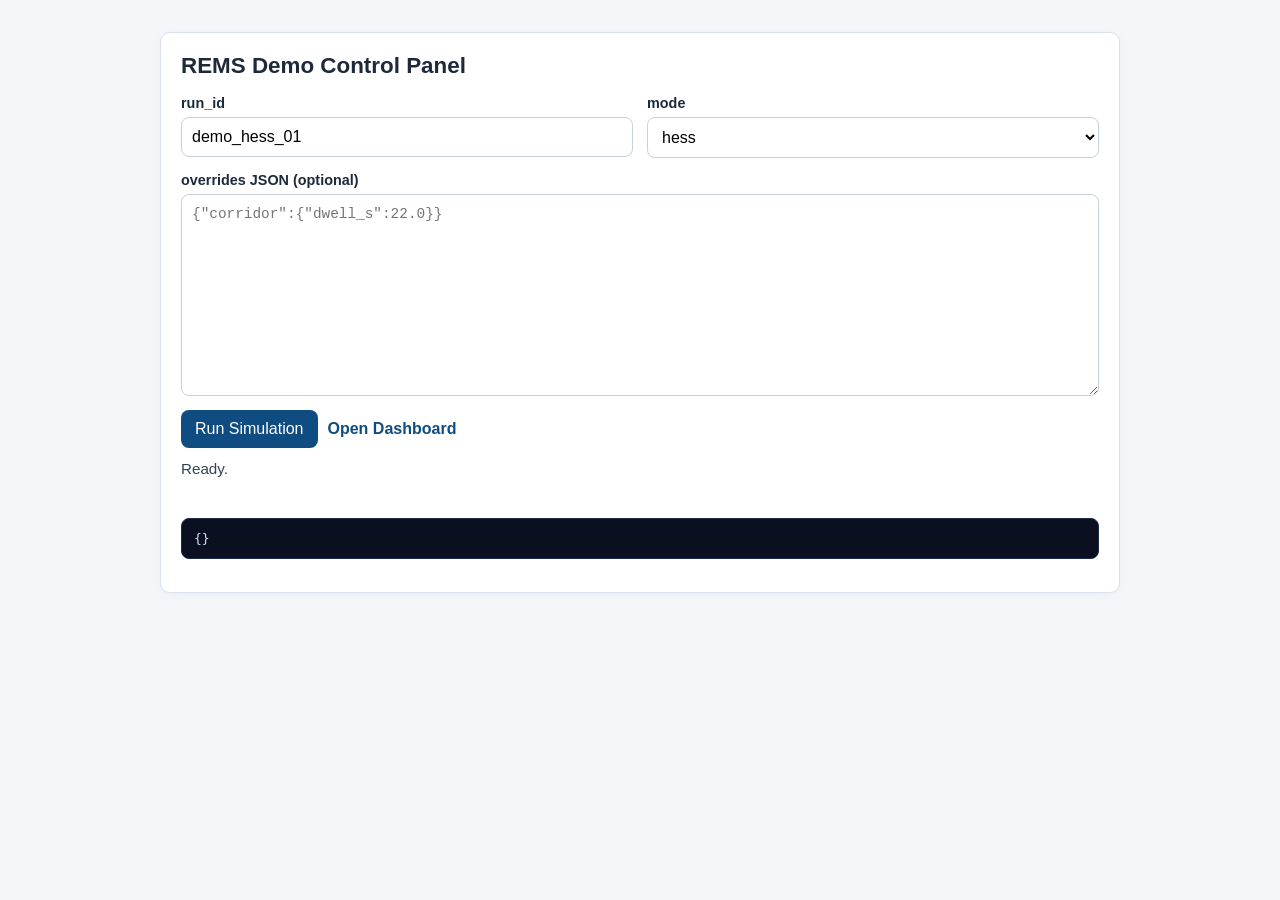
==== data_layer/static/control.html @ 31d48706 "feat: unify demo workflow with Flask UI, simulator overrides, and KPI extensions" ====
<!doctype html>
<html lang="en">
<head>
  <meta charset="utf-8">
  <meta name="viewport" content="width=device-width, initial-scale=1">
  <title>REMS Control Panel</title>
  <style>
    body {
      margin: 0;
      font-family: "Segoe UI", Tahoma, sans-serif;
      background: #f4f6fa;
      color: #1e293b;
    }
    .wrap {
      max-width: 960px;
      margin: 32px auto;
      padding: 0 16px;
    }
    .card {
      background: #ffffff;
      border: 1px solid #dbe1ea;
      border-radius: 10px;
      padding: 20px;
      box-shadow: 0 2px 10px rgba(0, 0, 0, 0.04);
    }
    h1 {
      margin: 0 0 16px 0;
      font-size: 1.4rem;
    }
    .grid {
      display: grid;
      grid-template-columns: 1fr 1fr;
      gap: 14px;
    }
    .field {
      display: flex;
      flex-direction: column;
      gap: 6px;
    }
    .full {
      grid-column: 1 / -1;
    }
    label {
      font-size: 0.9rem;
      font-weight: 600;
    }
    input, select, textarea, button {
      font: inherit;
    }
    input, select, textarea {
      border: 1px solid #c7d0dc;
      border-radius: 8px;
      padding: 10px;
      background: #fff;
    }
    textarea {
      min-height: 180px;
      resize: vertical;
      font-family: Consolas, "Courier New", monospace;
      font-size: 0.9rem;
      line-height: 1.3;
    }
    .actions {
      margin-top: 14px;
      display: flex;
      gap: 10px;
      align-items: center;
      flex-wrap: wrap;
    }
    button {
      background: #0f4c81;
      color: #fff;
      border: none;
      border-radius: 8px;
      padding: 10px 14px;
      cursor: pointer;
    }
    button:disabled {
      opacity: 0.65;
      cursor: not-allowed;
    }
    a {
      color: #0f4c81;
      text-decoration: none;
      font-weight: 600;
    }
    .error {
      margin-top: 10px;
      color: #b00020;
      font-weight: 600;
      min-height: 1.2em;
    }
    .meta {
      margin-top: 12px;
      font-size: 0.95rem;
      color: #334155;
    }
    pre {
      margin-top: 12px;
      background: #0b1020;
      color: #d8e1ff;
      border-radius: 8px;
      padding: 12px;
      overflow: auto;
      max-height: 380px;
      border: 1px solid #1e2a4a;
    }
    @media (max-width: 760px) {
      .grid {
        grid-template-columns: 1fr;
      }
    }
  </style>
</head>
<body>
  <div class="wrap">
    <div class="card">
      <h1>REMS Demo Control Panel</h1>
      <div class="grid">
        <div class="field">
          <label for="runId">run_id</label>
          <input id="runId" placeholder="demo_hess_01" value="demo_hess_01">
        </div>
        <div class="field">
          <label for="mode">mode</label>
          <select id="mode">
            <option value="hess" selected>hess</option>
            <option value="baseline">baseline</option>
          </select>
        </div>
        <div class="field full">
          <label for="overrides">overrides JSON (optional)</label>
          <textarea id="overrides" placeholder='{"corridor":{"dwell_s":22.0}}'></textarea>
        </div>
      </div>
      <div class="actions">
        <button id="runBtn">Run Simulation</button>
        <a href="/dashboard/">Open Dashboard</a>
      </div>
      <div id="status" class="meta">Ready.</div>
      <div id="error" class="error"></div>
      <pre id="output">{}</pre>
    </div>
  </div>

  <script>
    const runBtn = document.getElementById('runBtn');
    const runIdInput = document.getElementById('runId');
    const modeInput = document.getElementById('mode');
    const overridesInput = document.getElementById('overrides');
    const outputPre = document.getElementById('output');
    const statusEl = document.getElementById('status');
    const errorEl = document.getElementById('error');
    const runIdRe = /^[A-Za-z0-9_-]+$/;

    function showError(msg) {
      errorEl.textContent = msg || '';
    }

    function setStatus(text) {
      statusEl.textContent = text;
    }

    function setOutput(obj) {
      outputPre.textContent = JSON.stringify(obj, null, 2);
    }

    async function runSimulation() {
      showError('');
      const runId = (runIdInput.value || '').trim();
      const mode = modeInput.value;

      if (!runId) {
        showError('run_id is required.');
        return;
      }
      if (!runIdRe.test(runId)) {
        showError('run_id must use only letters, digits, underscore, dash.');
        return;
      }

      const payload = { run_id: runId, mode: mode };
      const rawOverrides = (overridesInput.value || '').trim();

      if (rawOverrides) {
        let parsed;
        try {
          parsed = JSON.parse(rawOverrides);
        } catch (e) {
          showError('Overrides JSON is invalid: ' + e.message);
          return;
        }
        if (typeof parsed !== 'object' || parsed === null || Array.isArray(parsed)) {
          showError('Overrides must be a JSON object.');
          return;
        }
        payload.overrides = parsed;
      }

      runBtn.disabled = true;
      setStatus('Running simulation for run_id: ' + runId + ' ...');

      try {
        const resp = await fetch('/api/sim/run', {
          method: 'POST',
          headers: { 'Content-Type': 'application/json' },
          body: JSON.stringify(payload)
        });
        const data = await resp.json();
        setOutput(data);
        if (!resp.ok) {
          showError('Run failed. See response below.');
          setStatus('Simulation failed for run_id: ' + runId);
          return;
        }
        setStatus('Simulation completed for run_id: ' + runId);
      } catch (e) {
        showError('Request failed: ' + e.message);
        setStatus('Request failed for run_id: ' + runId);
      } finally {
        runBtn.disabled = false;
      }
    }

    runBtn.addEventListener('click', runSimulation);
  </script>
</body>
</html>
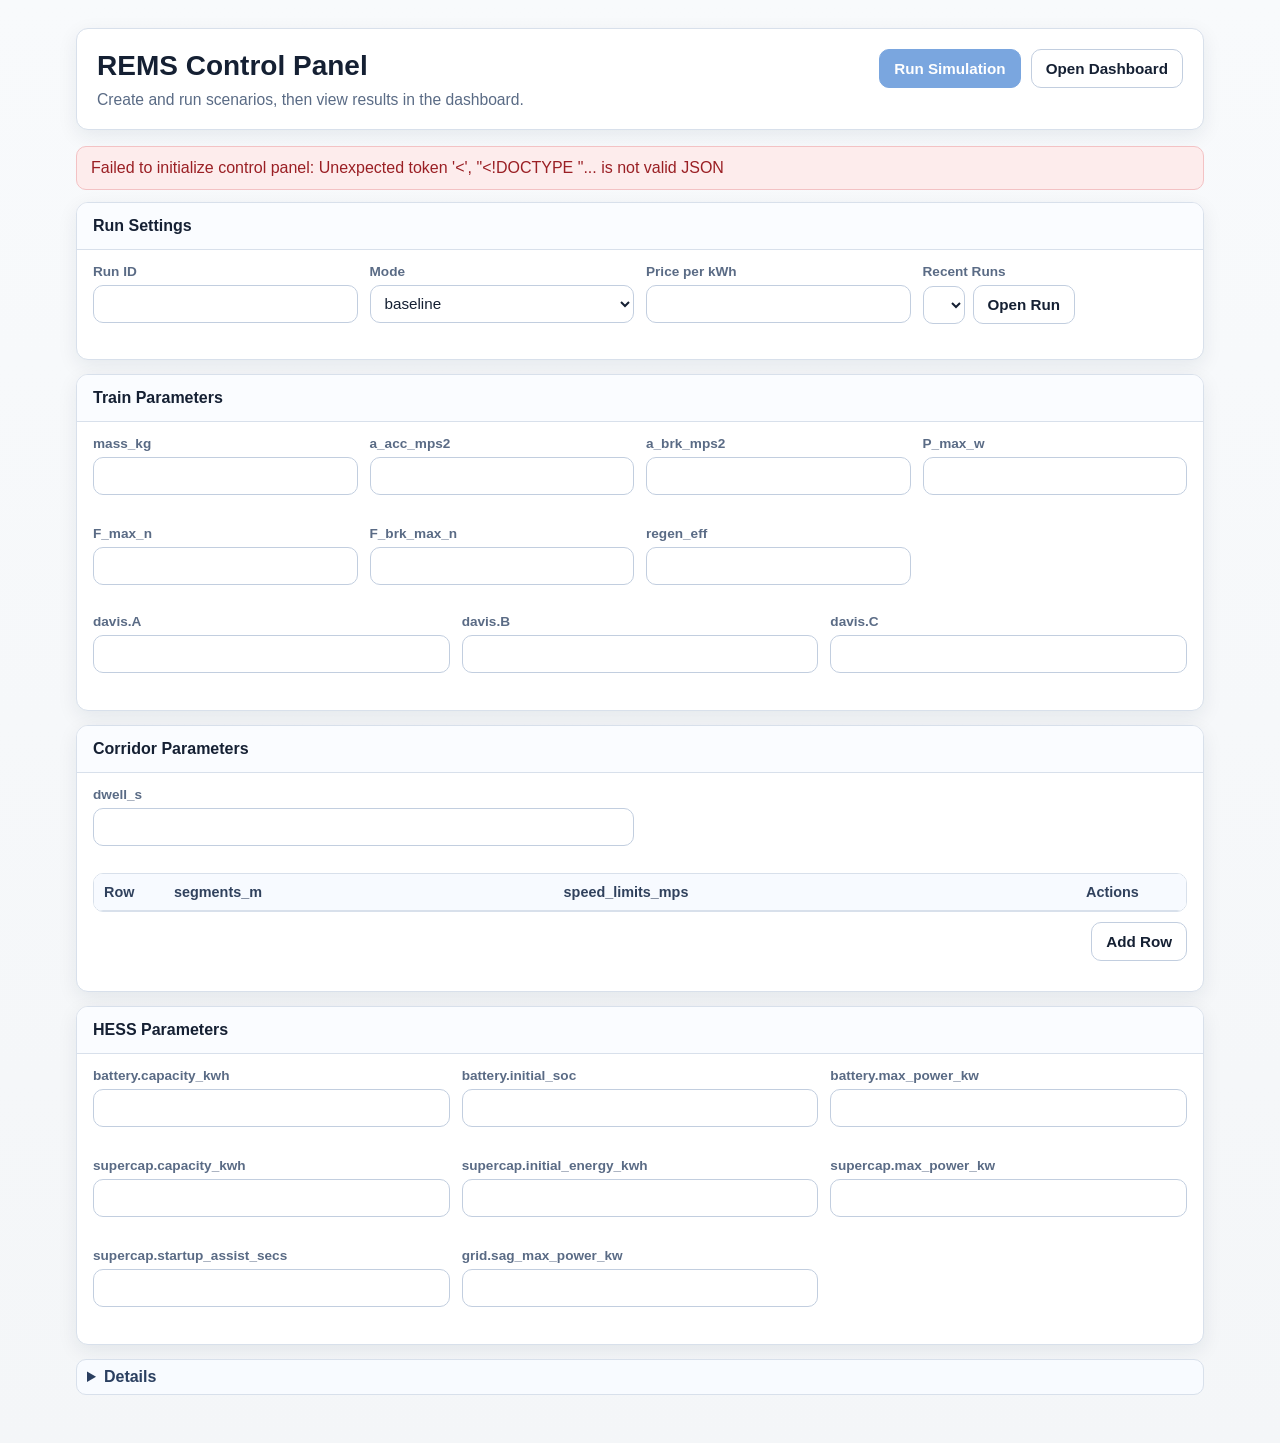
==== commit 323e8276: "feat: ship final REMS control panel with config and recent-runs APIs" ====
--- a/data_layer/static/control.html
+++ b/data_layer/static/control.html
@@ -5,224 +5,471 @@
   <meta name="viewport" content="width=device-width, initial-scale=1">
   <title>REMS Control Panel</title>
   <style>
-    body {
-      margin: 0;
-      font-family: "Segoe UI", Tahoma, sans-serif;
-      background: #f4f6fa;
-      color: #1e293b;
-    }
-    .wrap {
-      max-width: 960px;
-      margin: 32px auto;
-      padding: 0 16px;
-    }
-    .card {
-      background: #ffffff;
-      border: 1px solid #dbe1ea;
-      border-radius: 10px;
-      padding: 20px;
-      box-shadow: 0 2px 10px rgba(0, 0, 0, 0.04);
-    }
-    h1 {
-      margin: 0 0 16px 0;
-      font-size: 1.4rem;
-    }
-    .grid {
-      display: grid;
-      grid-template-columns: 1fr 1fr;
-      gap: 14px;
-    }
-    .field {
-      display: flex;
-      flex-direction: column;
-      gap: 6px;
-    }
-    .full {
-      grid-column: 1 / -1;
-    }
-    label {
-      font-size: 0.9rem;
-      font-weight: 600;
-    }
-    input, select, textarea, button {
-      font: inherit;
-    }
-    input, select, textarea {
-      border: 1px solid #c7d0dc;
-      border-radius: 8px;
-      padding: 10px;
-      background: #fff;
-    }
-    textarea {
-      min-height: 180px;
-      resize: vertical;
-      font-family: Consolas, "Courier New", monospace;
-      font-size: 0.9rem;
-      line-height: 1.3;
-    }
-    .actions {
-      margin-top: 14px;
-      display: flex;
-      gap: 10px;
-      align-items: center;
-      flex-wrap: wrap;
-    }
-    button {
-      background: #0f4c81;
-      color: #fff;
-      border: none;
-      border-radius: 8px;
-      padding: 10px 14px;
-      cursor: pointer;
-    }
-    button:disabled {
-      opacity: 0.65;
-      cursor: not-allowed;
-    }
-    a {
-      color: #0f4c81;
-      text-decoration: none;
-      font-weight: 600;
-    }
-    .error {
-      margin-top: 10px;
-      color: #b00020;
-      font-weight: 600;
-      min-height: 1.2em;
-    }
-    .meta {
-      margin-top: 12px;
-      font-size: 0.95rem;
-      color: #334155;
-    }
-    pre {
-      margin-top: 12px;
-      background: #0b1020;
-      color: #d8e1ff;
-      border-radius: 8px;
-      padding: 12px;
-      overflow: auto;
-      max-height: 380px;
-      border: 1px solid #1e2a4a;
-    }
-    @media (max-width: 760px) {
-      .grid {
-        grid-template-columns: 1fr;
-      }
-    }
+    :root { --bg:#f4f6f8; --surface:#fff; --text:#152033; --muted:#5a6b85; --line:#d8e0eb; --line-strong:#c2cedf; --brand:#0f5ec6; --brand-strong:#0a49a1; --danger:#b4232a; --success-bg:#e8f8ef; --success-text:#0a6a33; --error-bg:#fdecec; --error-text:#9a1f24; --shadow:0 6px 20px rgba(19,35,62,.08); --radius:12px; }
+    *{box-sizing:border-box} body{margin:0;font-family:"Segoe UI","Helvetica Neue",Arial,sans-serif;background:linear-gradient(180deg,#f8fafc 0%,var(--bg) 100%);color:var(--text)}
+    .container{max-width:1160px;margin:28px auto 48px;padding:0 16px}
+    .page-header{background:var(--surface);border:1px solid var(--line);border-radius:var(--radius);box-shadow:var(--shadow);padding:20px;margin-bottom:16px;display:flex;justify-content:space-between;gap:16px;align-items:flex-start;flex-wrap:wrap}
+    h1{margin:0;font-size:1.75rem;line-height:1.2}.subtitle{margin:8px 0 0;color:var(--muted);font-size:.98rem}
+    .header-actions{display:flex;gap:10px;flex-wrap:wrap}
+    .btn{border:1px solid transparent;border-radius:10px;padding:10px 14px;font-size:.95rem;font-weight:600;text-decoration:none;cursor:pointer;transition:all .15s ease;display:inline-flex;align-items:center;justify-content:center}
+    .btn:focus-visible,input:focus-visible,select:focus-visible{outline:3px solid rgba(15,94,198,.24);outline-offset:1px}
+    .btn-primary{background:var(--brand);color:#fff;border-color:var(--brand)}.btn-primary:hover{background:var(--brand-strong);border-color:var(--brand-strong)}
+    .btn-secondary{background:#fff;color:var(--text);border-color:var(--line-strong)}.btn-secondary:hover{background:#f2f6fb;border-color:#aebcd1}
+    .btn-danger{background:#fff;color:var(--danger);border-color:#e0b8bc}.btn:disabled{opacity:.55;cursor:not-allowed}
+    .banner{border-radius:10px;border:1px solid transparent;padding:12px 14px;margin-bottom:12px;display:none}.banner.show{display:block}
+    .banner-success{background:var(--success-bg);border-color:#b5e6c9;color:var(--success-text)}.banner-error{background:var(--error-bg);border-color:#f3c2c4;color:var(--error-text)}
+    .banner-actions{margin-top:10px;display:flex;gap:8px;flex-wrap:wrap}
+    .card{background:var(--surface);border:1px solid var(--line);border-radius:var(--radius);box-shadow:var(--shadow);margin-bottom:14px;overflow:hidden}
+    .card-head{padding:14px 16px;border-bottom:1px solid var(--line);background:#fafcff;font-size:1rem;font-weight:700}.card-body{padding:14px 16px 18px}
+    .grid-4{display:grid;gap:12px;grid-template-columns:repeat(4,minmax(0,1fr))}.grid-3{display:grid;gap:12px;grid-template-columns:repeat(3,minmax(0,1fr))}.grid-2{display:grid;gap:12px;grid-template-columns:repeat(2,minmax(0,1fr))}
+    .field{display:flex;flex-direction:column;gap:6px}.field label{font-size:.85rem;color:var(--muted);font-weight:600}
+    input,select{height:38px;border:1px solid var(--line-strong);border-radius:10px;background:#fff;padding:8px 10px;color:var(--text);font-size:.95rem}
+    .field-error{color:var(--danger);font-size:.8rem;min-height:1em}
+    .table-wrap{border:1px solid var(--line);border-radius:10px;overflow:hidden;margin-top:8px}
+    table{width:100%;border-collapse:collapse;background:#fff} th,td{border-bottom:1px solid var(--line);padding:10px;text-align:left;vertical-align:middle;font-size:.9rem}
+    th{background:#f7faff;color:#30415d;font-weight:700} tr:last-child td{border-bottom:none}
+    .row-actions{display:flex;gap:8px;align-items:center;justify-content:flex-end;margin-top:10px}
+    .inline-row{display:flex;gap:8px;align-items:end;flex-wrap:wrap}.status-muted{color:var(--muted);font-size:.9rem}
+    details{margin-top:10px;border:1px solid var(--line);border-radius:10px;background:#f8fbff;padding:8px 10px}
+    summary{cursor:pointer;font-weight:700;color:#2a3f60}
+    pre{margin:10px 0 0;padding:10px;border-radius:8px;background:#0f172a;color:#d8e3ff;overflow:auto;max-height:280px;font-family:Consolas,"Courier New",monospace;font-size:.83rem}
+    @media (max-width:1020px){.grid-4{grid-template-columns:repeat(2,minmax(0,1fr))}.grid-3{grid-template-columns:repeat(2,minmax(0,1fr))}}
+    @media (max-width:700px){.grid-4,.grid-3,.grid-2{grid-template-columns:1fr}.page-header{padding:16px}.card-body{padding:12px}.btn{width:100%}.header-actions{width:100%}}
   </style>
 </head>
 <body>
-  <div class="wrap">
-    <div class="card">
-      <h1>REMS Demo Control Panel</h1>
-      <div class="grid">
-        <div class="field">
-          <label for="runId">run_id</label>
-          <input id="runId" placeholder="demo_hess_01" value="demo_hess_01">
-        </div>
-        <div class="field">
-          <label for="mode">mode</label>
-          <select id="mode">
-            <option value="hess" selected>hess</option>
-            <option value="baseline">baseline</option>
-          </select>
-        </div>
-        <div class="field full">
-          <label for="overrides">overrides JSON (optional)</label>
-          <textarea id="overrides" placeholder='{"corridor":{"dwell_s":22.0}}'></textarea>
-        </div>
-      </div>
-      <div class="actions">
-        <button id="runBtn">Run Simulation</button>
-        <a href="/dashboard/">Open Dashboard</a>
-      </div>
-      <div id="status" class="meta">Ready.</div>
-      <div id="error" class="error"></div>
-      <pre id="output">{}</pre>
+  <div class="container">
+    <header class="page-header">
+      <div>
+        <h1>REMS Control Panel</h1>
+        <p class="subtitle">Create and run scenarios, then view results in the dashboard.</p>
+      </div>
+      <div class="header-actions">
+        <button id="runBtnTop" class="btn btn-primary" type="button">Run Simulation</button>
+        <a class="btn btn-secondary" href="/dashboard/" target="_blank" rel="noopener">Open Dashboard</a>
+      </div>
+    </header>
+
+    <div id="successBanner" class="banner banner-success">
+      <div id="successText"></div>
+      <div class="banner-actions">
+        <a id="openRunJsonBtn" class="btn btn-secondary" href="#" target="_blank" rel="noopener">Open Run Replay JSON</a>
+        <a class="btn btn-secondary" href="/dashboard/" target="_blank" rel="noopener">Open Dashboard</a>
+      </div>
     </div>
+
+    <div id="errorBanner" class="banner banner-error"></div>
+
+    <section class="card">
+      <div class="card-head">Run Settings</div>
+      <div class="card-body">
+        <div class="grid-4">
+          <div class="field">
+            <label for="runId">Run ID</label>
+            <input id="runId" type="text" autocomplete="off">
+            <div id="err-run_id" class="field-error"></div>
+          </div>
+          <div class="field">
+            <label for="mode">Mode</label>
+            <select id="mode"><option value="baseline">baseline</option><option value="hess">hess</option></select>
+            <div class="field-error"></div>
+          </div>
+          <div class="field">
+            <label for="pricePerKwh">Price per kWh</label>
+            <input id="pricePerKwh" type="number" step="0.0001" min="0">
+            <div id="err-pricing.grid_price_per_kwh" class="field-error"></div>
+          </div>
+          <div class="field">
+            <label for="recentRuns">Recent Runs</label>
+            <div class="inline-row">
+              <select id="recentRuns"></select>
+              <button id="openRecentRunBtn" class="btn btn-secondary" type="button">Open Run</button>
+            </div>
+            <div id="recentRunsInfo" class="status-muted"></div>
+          </div>
+        </div>
+      </div>
+    </section>
+
+    <section class="card">
+      <div class="card-head">Train Parameters</div>
+      <div class="card-body">
+        <div class="grid-4">
+          <div class="field"><label for="train_mass_kg">mass_kg</label><input id="train_mass_kg" type="number" data-path="train.mass_kg"><div id="err-train.mass_kg" class="field-error"></div></div>
+          <div class="field"><label for="train_a_acc">a_acc_mps2</label><input id="train_a_acc" type="number" data-path="train.a_acc_mps2"><div id="err-train.a_acc_mps2" class="field-error"></div></div>
+          <div class="field"><label for="train_a_brk">a_brk_mps2</label><input id="train_a_brk" type="number" data-path="train.a_brk_mps2"><div id="err-train.a_brk_mps2" class="field-error"></div></div>
+          <div class="field"><label for="train_pmax">P_max_w</label><input id="train_pmax" type="number" data-path="train.P_max_w"><div id="err-train.P_max_w" class="field-error"></div></div>
+          <div class="field"><label for="train_fmax">F_max_n</label><input id="train_fmax" type="number" data-path="train.F_max_n"><div id="err-train.F_max_n" class="field-error"></div></div>
+          <div class="field"><label for="train_fbrk">F_brk_max_n</label><input id="train_fbrk" type="number" data-path="train.F_brk_max_n"><div id="err-train.F_brk_max_n" class="field-error"></div></div>
+          <div class="field"><label for="train_regen_eff">regen_eff</label><input id="train_regen_eff" type="number" step="0.0001" min="0" max="1" data-path="train.regen_eff"><div id="err-train.regen_eff" class="field-error"></div></div>
+        </div>
+        <div class="grid-3" style="margin-top:10px;">
+          <div class="field"><label for="train_davis_a">davis.A</label><input id="train_davis_a" type="number" data-path="train.davis.A"><div id="err-train.davis.A" class="field-error"></div></div>
+          <div class="field"><label for="train_davis_b">davis.B</label><input id="train_davis_b" type="number" data-path="train.davis.B"><div id="err-train.davis.B" class="field-error"></div></div>
+          <div class="field"><label for="train_davis_c">davis.C</label><input id="train_davis_c" type="number" data-path="train.davis.C"><div id="err-train.davis.C" class="field-error"></div></div>
+        </div>
+      </div>
+    </section>
+
+    <section class="card">
+      <div class="card-head">Corridor Parameters</div>
+      <div class="card-body">
+        <div class="grid-2">
+          <div class="field"><label for="corridor_dwell_s">dwell_s</label><input id="corridor_dwell_s" type="number" data-path="corridor.dwell_s"><div id="err-corridor.dwell_s" class="field-error"></div></div>
+        </div>
+        <div class="table-wrap">
+          <table>
+            <thead><tr><th style="width:70px;">Row</th><th>segments_m</th><th>speed_limits_mps</th><th style="width:110px;">Actions</th></tr></thead>
+            <tbody id="corridorTableBody"></tbody>
+          </table>
+        </div>
+        <div class="row-actions"><button id="addCorridorRowBtn" class="btn btn-secondary" type="button">Add Row</button></div>
+        <div id="err-corridor.rows" class="field-error"></div>
+      </div>
+    </section>
+
+    <section class="card">
+      <div class="card-head">HESS Parameters</div>
+      <div class="card-body">
+        <div class="grid-3">
+          <div class="field"><label for="batt_capacity_kwh">battery.capacity_kwh</label><input id="batt_capacity_kwh" type="number" data-path="hess.battery.capacity_kwh"><div id="err-hess.battery.capacity_kwh" class="field-error"></div></div>
+          <div class="field"><label for="batt_initial_soc">battery.initial_soc</label><input id="batt_initial_soc" type="number" step="0.0001" min="0" max="1" data-path="hess.battery.initial_soc"><div id="err-hess.battery.initial_soc" class="field-error"></div></div>
+          <div class="field"><label for="batt_max_power_kw">battery.max_power_kw</label><input id="batt_max_power_kw" type="number" data-path="hess.battery.max_power_kw"><div id="err-hess.battery.max_power_kw" class="field-error"></div></div>
+          <div class="field"><label for="sc_capacity_kwh">supercap.capacity_kwh</label><input id="sc_capacity_kwh" type="number" data-path="hess.supercap.capacity_kwh"><div id="err-hess.supercap.capacity_kwh" class="field-error"></div></div>
+          <div class="field"><label for="sc_initial_energy_kwh">supercap.initial_energy_kwh</label><input id="sc_initial_energy_kwh" type="number" data-path="hess.supercap.initial_energy_kwh"><div id="err-hess.supercap.initial_energy_kwh" class="field-error"></div></div>
+          <div class="field"><label for="sc_max_power_kw">supercap.max_power_kw</label><input id="sc_max_power_kw" type="number" data-path="hess.supercap.max_power_kw"><div id="err-hess.supercap.max_power_kw" class="field-error"></div></div>
+          <div class="field"><label for="sc_startup_assist_secs">supercap.startup_assist_secs</label><input id="sc_startup_assist_secs" type="number" data-path="hess.supercap.startup_assist_secs"><div id="err-hess.supercap.startup_assist_secs" class="field-error"></div></div>
+          <div class="field"><label for="grid_sag_max_power_kw">grid.sag_max_power_kw</label><input id="grid_sag_max_power_kw" type="number" data-path="hess.grid.sag_max_power_kw"><div id="err-hess.grid.sag_max_power_kw" class="field-error"></div></div>
+        </div>
+      </div>
+    </section>
+
+    <details id="detailsBlock"><summary>Details</summary><pre id="detailsPre">{}</pre></details>
   </div>
-
   <script>
-    const runBtn = document.getElementById('runBtn');
-    const runIdInput = document.getElementById('runId');
-    const modeInput = document.getElementById('mode');
-    const overridesInput = document.getElementById('overrides');
-    const outputPre = document.getElementById('output');
-    const statusEl = document.getElementById('status');
-    const errorEl = document.getElementById('error');
     const runIdRe = /^[A-Za-z0-9_-]+$/;
-
-    function showError(msg) {
-      errorEl.textContent = msg || '';
-    }
-
-    function setStatus(text) {
-      statusEl.textContent = text;
-    }
-
-    function setOutput(obj) {
-      outputPre.textContent = JSON.stringify(obj, null, 2);
-    }
-
-    async function runSimulation() {
-      showError('');
-      const runId = (runIdInput.value || '').trim();
-      const mode = modeInput.value;
-
-      if (!runId) {
-        showError('run_id is required.');
+    const state = { baseConfig: null, workingConfig: null, busy: false, priceEdited: false, validationErrors: {} };
+
+    const runBtnTop = document.getElementById("runBtnTop");
+    const runIdInput = document.getElementById("runId");
+    const modeInput = document.getElementById("mode");
+    const priceInput = document.getElementById("pricePerKwh");
+    const recentRunsSelect = document.getElementById("recentRuns");
+    const openRecentRunBtn = document.getElementById("openRecentRunBtn");
+    const recentRunsInfo = document.getElementById("recentRunsInfo");
+    const addCorridorRowBtn = document.getElementById("addCorridorRowBtn");
+    const corridorTableBody = document.getElementById("corridorTableBody");
+    const successBanner = document.getElementById("successBanner");
+    const successText = document.getElementById("successText");
+    const errorBanner = document.getElementById("errorBanner");
+    const openRunJsonBtn = document.getElementById("openRunJsonBtn");
+    const detailsPre = document.getElementById("detailsPre");
+    const detailsBlock = document.getElementById("detailsBlock");
+    const numericInputs = Array.from(document.querySelectorAll("input[data-path]"));
+
+    const deepClone = (v) => JSON.parse(JSON.stringify(v));
+    const isFiniteNumber = (v) => typeof v === "number" && Number.isFinite(v);
+
+    function getByPath(obj, path) {
+      return path.split(".").reduce((acc, key) => (acc == null ? undefined : acc[key]), obj);
+    }
+    function setByPath(obj, path, value) {
+      const parts = path.split(".");
+      let ref = obj;
+      for (let i = 0; i < parts.length - 1; i += 1) {
+        if (!Object.prototype.hasOwnProperty.call(ref, parts[i]) || typeof ref[parts[i]] !== "object" || ref[parts[i]] === null) {
+          ref[parts[i]] = {};
+        }
+        ref = ref[parts[i]];
+      }
+      ref[parts[parts.length - 1]] = value;
+    }
+
+    function showErrorBanner(msg) {
+      if (!msg) {
+        errorBanner.classList.remove("show");
+        errorBanner.textContent = "";
         return;
       }
-      if (!runIdRe.test(runId)) {
-        showError('run_id must use only letters, digits, underscore, dash.');
-        return;
-      }
-
-      const payload = { run_id: runId, mode: mode };
-      const rawOverrides = (overridesInput.value || '').trim();
-
-      if (rawOverrides) {
-        let parsed;
-        try {
-          parsed = JSON.parse(rawOverrides);
-        } catch (e) {
-          showError('Overrides JSON is invalid: ' + e.message);
+      errorBanner.textContent = msg;
+      errorBanner.classList.add("show");
+    }
+    function showSuccess(runId) {
+      successText.textContent = `Simulation completed for run_id: ${runId}`;
+      openRunJsonBtn.href = `/api/runs/${encodeURIComponent(runId)}`;
+      successBanner.classList.add("show");
+    }
+    function hideSuccess() {
+      successBanner.classList.remove("show");
+      successText.textContent = "";
+      openRunJsonBtn.href = "#";
+    }
+    function setDetails(obj) {
+      detailsPre.textContent = JSON.stringify(obj, null, 2);
+      detailsBlock.open = false;
+    }
+    function nowRunId() {
+      const d = new Date();
+      const y = d.getFullYear();
+      const m = String(d.getMonth() + 1).padStart(2, "0");
+      const day = String(d.getDate()).padStart(2, "0");
+      const hh = String(d.getHours()).padStart(2, "0");
+      const mm = String(d.getMinutes()).padStart(2, "0");
+      const ss = String(d.getSeconds()).padStart(2, "0");
+      return `run_${y}${m}${day}_${hh}${mm}${ss}`;
+    }
+
+    function renderNumericInputs() {
+      numericInputs.forEach((el) => {
+        const path = el.getAttribute("data-path");
+        const value = getByPath(state.workingConfig, path);
+        el.value = isFiniteNumber(value) ? String(value) : "";
+      });
+      const priceValue = getByPath(state.workingConfig, "pricing.grid_price_per_kwh");
+      priceInput.value = isFiniteNumber(priceValue) ? String(priceValue) : "";
+    }
+
+    function setFieldError(key, message) {
+      const el = document.getElementById(`err-${key}`);
+      if (el) {
+        el.textContent = message || "";
+      }
+    }
+    function clearAllFieldErrors() {
+      document.querySelectorAll(".field-error").forEach((el) => { el.textContent = ""; });
+    }
+    function updateRunButtonState() {
+      const hasErrors = Object.keys(state.validationErrors).length > 0;
+      const disabled = state.busy || !state.workingConfig || hasErrors;
+      runBtnTop.disabled = disabled;
+    }
+
+    function renderCorridorTable() {
+      const corridor = state.workingConfig.corridor || {};
+      const seg = Array.isArray(corridor.segments_m) ? corridor.segments_m : [];
+      const lim = Array.isArray(corridor.speed_limits_mps) ? corridor.speed_limits_mps : [];
+      corridorTableBody.innerHTML = "";
+      const rows = Math.max(seg.length, lim.length);
+      for (let i = 0; i < rows; i += 1) {
+        const tr = document.createElement("tr");
+        const tdIndex = document.createElement("td");
+        tdIndex.textContent = String(i + 1);
+        tr.appendChild(tdIndex);
+
+        const tdSeg = document.createElement("td");
+        const segInput = document.createElement("input");
+        segInput.type = "number";
+        segInput.value = isFiniteNumber(seg[i]) ? String(seg[i]) : "";
+        segInput.addEventListener("input", () => { state.workingConfig.corridor.segments_m[i] = Number(segInput.value); validateAndRender(); });
+        tdSeg.appendChild(segInput);
+        tr.appendChild(tdSeg);
+
+        const tdSpeed = document.createElement("td");
+        const speedInput = document.createElement("input");
+        speedInput.type = "number";
+        speedInput.value = isFiniteNumber(lim[i]) ? String(lim[i]) : "";
+        speedInput.addEventListener("input", () => { state.workingConfig.corridor.speed_limits_mps[i] = Number(speedInput.value); validateAndRender(); });
+        tdSpeed.appendChild(speedInput);
+        tr.appendChild(tdSpeed);
+
+        const tdActions = document.createElement("td");
+        const rmBtn = document.createElement("button");
+        rmBtn.className = "btn btn-danger";
+        rmBtn.type = "button";
+        rmBtn.textContent = "Remove";
+        rmBtn.addEventListener("click", () => {
+          state.workingConfig.corridor.segments_m.splice(i, 1);
+          state.workingConfig.corridor.speed_limits_mps.splice(i, 1);
+          validateAndRender();
+        });
+        tdActions.appendChild(rmBtn);
+        tr.appendChild(tdActions);
+        corridorTableBody.appendChild(tr);
+      }
+    }
+
+    function validateWorkingState() {
+      const cfg = state.workingConfig;
+      const errors = {};
+      const runId = (runIdInput.value || "").trim();
+      if (!runId) errors.run_id = "run_id is required.";
+      else if (!runIdRe.test(runId)) errors.run_id = "Use letters, digits, underscore, or dash only.";
+
+      const addErrIf = (key, cond, msg) => { if (cond) errors[key] = msg; };
+      const checkFinite = (key) => addErrIf(key, !isFiniteNumber(getByPath(cfg, key)), "Enter a valid number.");
+      ["train.mass_kg","train.a_acc_mps2","train.a_brk_mps2","train.P_max_w","train.F_max_n","train.F_brk_max_n","train.regen_eff","train.davis.A","train.davis.B","train.davis.C","corridor.dwell_s","hess.battery.capacity_kwh","hess.battery.initial_soc","hess.battery.max_power_kw","hess.supercap.capacity_kwh","hess.supercap.initial_energy_kwh","hess.supercap.max_power_kw","hess.supercap.startup_assist_secs","hess.grid.sag_max_power_kw","pricing.grid_price_per_kwh"].forEach(checkFinite);
+
+      addErrIf("train.mass_kg", getByPath(cfg, "train.mass_kg") <= 0, "Must be > 0.");
+      addErrIf("train.a_acc_mps2", getByPath(cfg, "train.a_acc_mps2") < 0, "Must be >= 0.");
+      addErrIf("train.a_brk_mps2", getByPath(cfg, "train.a_brk_mps2") <= 0, "Must be > 0.");
+      addErrIf("train.P_max_w", getByPath(cfg, "train.P_max_w") <= 0, "Must be > 0.");
+      addErrIf("train.F_max_n", getByPath(cfg, "train.F_max_n") <= 0, "Must be > 0.");
+      addErrIf("train.F_brk_max_n", getByPath(cfg, "train.F_brk_max_n") <= 0, "Must be > 0.");
+      addErrIf("train.regen_eff", getByPath(cfg, "train.regen_eff") < 0 || getByPath(cfg, "train.regen_eff") > 1, "Must be between 0 and 1.");
+      addErrIf("hess.battery.initial_soc", getByPath(cfg, "hess.battery.initial_soc") < 0 || getByPath(cfg, "hess.battery.initial_soc") > 1, "Must be between 0 and 1.");
+      ["hess.battery.capacity_kwh","hess.battery.max_power_kw","hess.supercap.capacity_kwh","hess.supercap.initial_energy_kwh","hess.supercap.max_power_kw","hess.supercap.startup_assist_secs","hess.grid.sag_max_power_kw","pricing.grid_price_per_kwh"].forEach((k) => addErrIf(k, getByPath(cfg, k) < 0, "Must be >= 0."));
+
+      const segments = cfg.corridor && Array.isArray(cfg.corridor.segments_m) ? cfg.corridor.segments_m : [];
+      const limits = cfg.corridor && Array.isArray(cfg.corridor.speed_limits_mps) ? cfg.corridor.speed_limits_mps : [];
+      if (segments.length !== limits.length) errors["corridor.rows"] = "segments_m and speed_limits_mps must have the same number of rows.";
+      else if (segments.length === 0) errors["corridor.rows"] = "At least one corridor row is required.";
+      else {
+        for (let i = 0; i < segments.length; i += 1) {
+          if (!isFiniteNumber(segments[i]) || !isFiniteNumber(limits[i])) { errors["corridor.rows"] = "All corridor row values must be valid numbers."; break; }
+          if (segments[i] <= 0 || limits[i] <= 0) { errors["corridor.rows"] = "segments_m and speed_limits_mps values must be > 0."; break; }
+        }
+      }
+      return errors;
+    }
+
+    function renderValidation() {
+      clearAllFieldErrors();
+      Object.entries(state.validationErrors).forEach(([k, v]) => setFieldError(k, v));
+      updateRunButtonState();
+    }
+    function validateAndRender() {
+      state.validationErrors = validateWorkingState();
+      renderCorridorTable();
+      renderValidation();
+    }
+
+    function deepDiff(base, current) {
+      if (Array.isArray(base) && Array.isArray(current)) {
+        if (base.length !== current.length) return current;
+        for (let i = 0; i < base.length; i += 1) if (base[i] !== current[i]) return current;
+        return undefined;
+      }
+      if (base && current && typeof base === "object" && typeof current === "object" && !Array.isArray(base) && !Array.isArray(current)) {
+        const out = {};
+        Object.keys(current).forEach((key) => {
+          const d = deepDiff(base[key], current[key]);
+          if (d !== undefined) out[key] = d;
+        });
+        return Object.keys(out).length > 0 ? out : undefined;
+      }
+      return base !== current ? current : undefined;
+    }
+
+    async function fetchJson(url) {
+      const resp = await fetch(url);
+      const body = await resp.json();
+      if (!resp.ok) throw new Error(body && body.error ? body.error : `Request failed: ${url}`);
+      return body;
+    }
+
+    async function loadRecentRuns() {
+      try {
+        const runs = await fetchJson("/api/runs/list");
+        recentRunsSelect.innerHTML = "";
+        if (!Array.isArray(runs) || runs.length === 0) {
+          const opt = document.createElement("option");
+          opt.value = "";
+          opt.textContent = "No runs available";
+          recentRunsSelect.appendChild(opt);
+          openRecentRunBtn.disabled = true;
+          recentRunsInfo.textContent = "";
           return;
         }
-        if (typeof parsed !== 'object' || parsed === null || Array.isArray(parsed)) {
-          showError('Overrides must be a JSON object.');
-          return;
+        runs.forEach((r) => {
+          const opt = document.createElement("option");
+          opt.value = r.run_id;
+          opt.textContent = `${r.run_id} (${r.mtime_iso})`;
+          recentRunsSelect.appendChild(opt);
+        });
+        openRecentRunBtn.disabled = false;
+        recentRunsInfo.textContent = `${runs.length} runs found`;
+      } catch (e) {
+        recentRunsInfo.textContent = `Failed to load runs: ${e.message}`;
+      }
+    }
+
+    async function loadDefaultConfig() {
+      const cfg = await fetchJson("/api/config/default");
+      if (!cfg.pricing || typeof cfg.pricing !== "object") cfg.pricing = {};
+      if (typeof cfg.pricing.grid_price_per_kwh !== "number") cfg.pricing.grid_price_per_kwh = 0.0;
+      state.baseConfig = deepClone(cfg);
+      state.workingConfig = deepClone(cfg);
+      state.priceEdited = false;
+      runIdInput.value = nowRunId();
+      modeInput.value = "hess";
+      renderNumericInputs();
+      validateAndRender();
+    }
+
+    async function runSimulation() {
+      hideSuccess();
+      showErrorBanner("");
+      state.busy = true;
+      updateRunButtonState();
+      try {
+        state.validationErrors = validateWorkingState();
+        renderValidation();
+        if (Object.keys(state.validationErrors).length > 0) throw new Error("Please fix validation errors before running.");
+        const runId = runIdInput.value.trim();
+        const mode = modeInput.value;
+        const overrides = deepDiff(state.baseConfig, state.workingConfig) || {};
+        if (state.priceEdited) {
+          if (!overrides.pricing || typeof overrides.pricing !== "object") overrides.pricing = {};
+          overrides.pricing.grid_price_per_kwh = getByPath(state.workingConfig, "pricing.grid_price_per_kwh");
         }
-        payload.overrides = parsed;
-      }
-
-      runBtn.disabled = true;
-      setStatus('Running simulation for run_id: ' + runId + ' ...');
-
+        const payload = { run_id: runId, mode, overrides };
+        const resp = await fetch("/api/sim/run", { method: "POST", headers: { "Content-Type": "application/json" }, body: JSON.stringify(payload) });
+        const data = await resp.json();
+        setDetails(data);
+        if (!resp.ok) throw new Error(data && data.error ? data.error : "Simulation failed.");
+        showSuccess(runId);
+        await loadRecentRuns();
+      } catch (e) {
+        showErrorBanner(e.message || String(e));
+      } finally {
+        state.busy = false;
+        updateRunButtonState();
+      }
+    }
+
+    function wireEvents() {
+      runBtnTop.addEventListener("click", runSimulation);
+      runIdInput.addEventListener("input", validateAndRender);
+      modeInput.addEventListener("change", validateAndRender);
+      priceInput.addEventListener("input", () => {
+        setByPath(state.workingConfig, "pricing.grid_price_per_kwh", Number(priceInput.value));
+        state.priceEdited = true;
+        validateAndRender();
+      });
+      numericInputs.forEach((el) => {
+        const path = el.getAttribute("data-path");
+        el.addEventListener("input", () => {
+          setByPath(state.workingConfig, path, Number(el.value));
+          validateAndRender();
+        });
+      });
+      addCorridorRowBtn.addEventListener("click", () => {
+        state.workingConfig.corridor.segments_m.push(1000.0);
+        state.workingConfig.corridor.speed_limits_mps.push(20.0);
+        validateAndRender();
+      });
+      openRecentRunBtn.addEventListener("click", () => {
+        const runId = recentRunsSelect.value;
+        if (!runId) return;
+        window.open(`/api/runs/${encodeURIComponent(runId)}`, "_blank", "noopener");
+      });
+    }
+
+    async function init() {
+      wireEvents();
+      hideSuccess();
+      showErrorBanner("");
+      setDetails({});
       try {
-        const resp = await fetch('/api/sim/run', {
-          method: 'POST',
-          headers: { 'Content-Type': 'application/json' },
-          body: JSON.stringify(payload)
-        });
-        const data = await resp.json();
-        setOutput(data);
-        if (!resp.ok) {
-          showError('Run failed. See response below.');
-          setStatus('Simulation failed for run_id: ' + runId);
-          return;
-        }
-        setStatus('Simulation completed for run_id: ' + runId);
+        await loadDefaultConfig();
+        await loadRecentRuns();
       } catch (e) {
-        showError('Request failed: ' + e.message);
-        setStatus('Request failed for run_id: ' + runId);
-      } finally {
-        runBtn.disabled = false;
-      }
-    }
-
-    runBtn.addEventListener('click', runSimulation);
+        showErrorBanner(`Failed to initialize control panel: ${e.message}`);
+      }
+      updateRunButtonState();
+    }
+
+    init();
   </script>
 </body>
 </html>
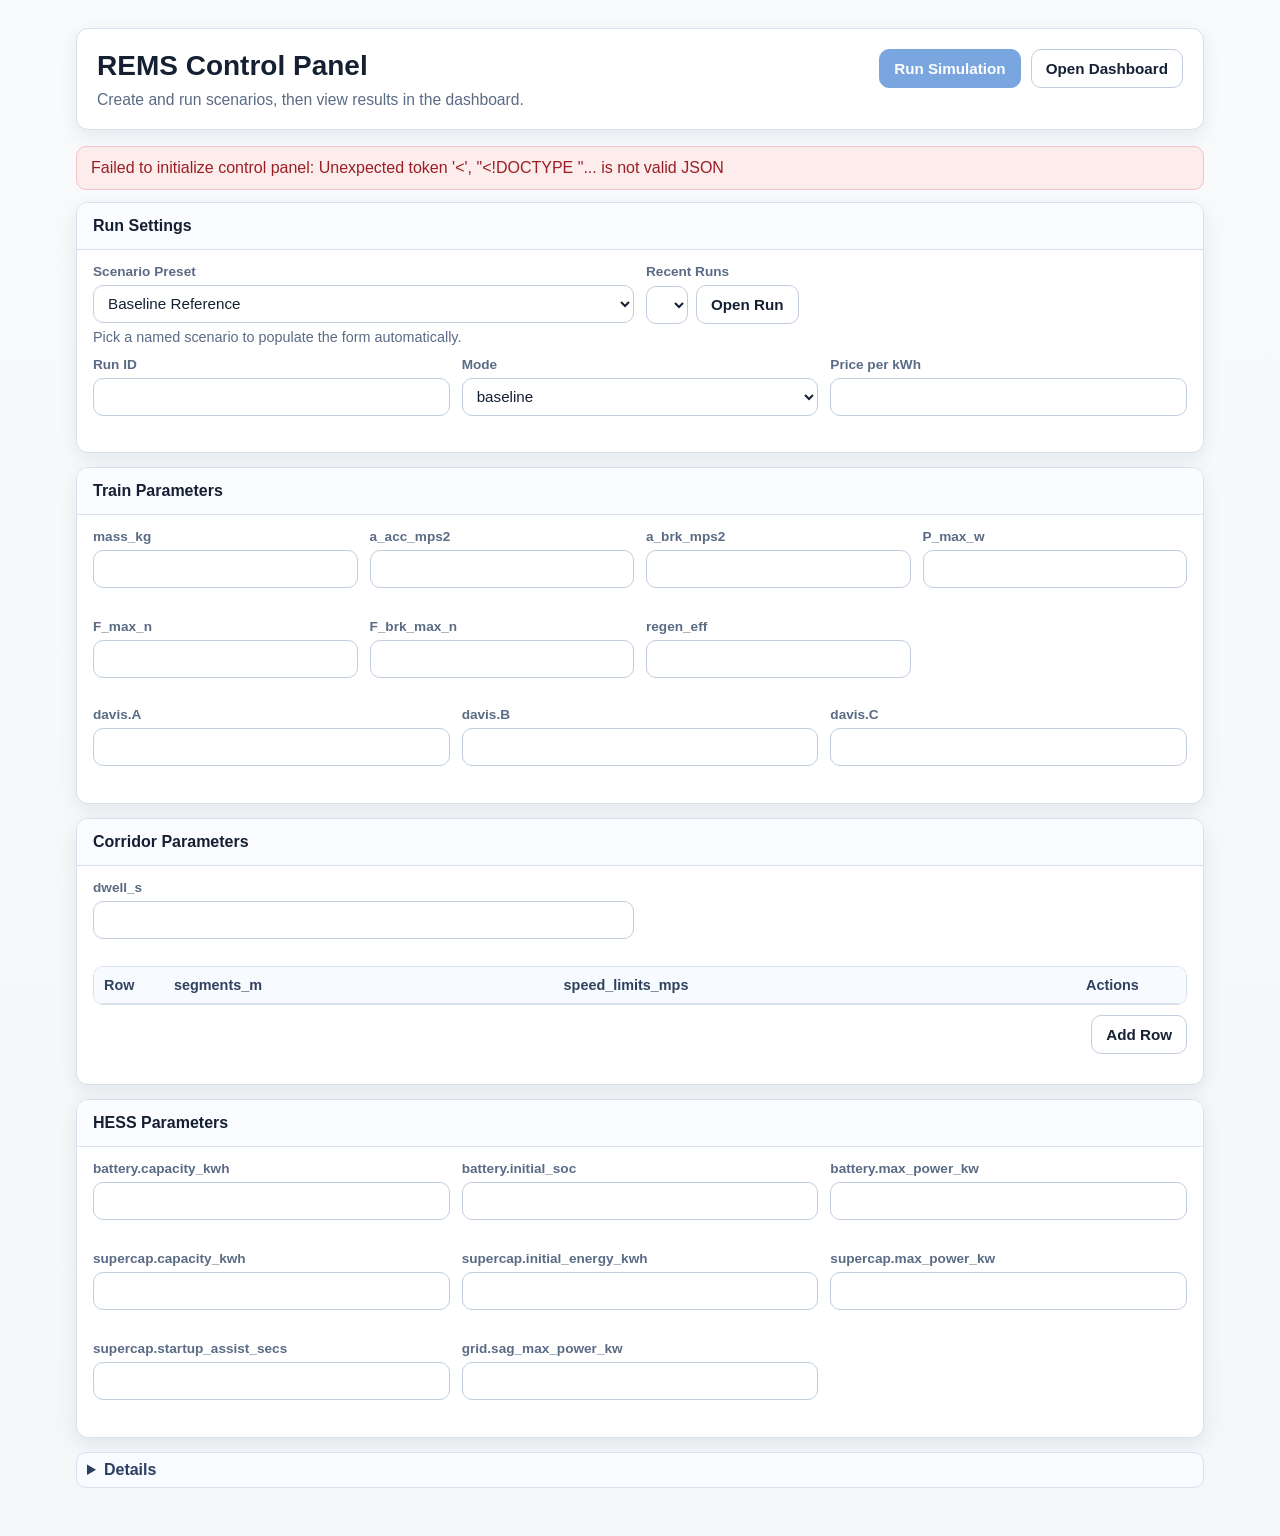
==== commit 3239c195: "Massive Pre-Expo polish pass" ====
--- a/data_layer/static/control.html
+++ b/data_layer/static/control.html
@@ -19,6 +19,14 @@
     .banner{border-radius:10px;border:1px solid transparent;padding:12px 14px;margin-bottom:12px;display:none}.banner.show{display:block}
     .banner-success{background:var(--success-bg);border-color:#b5e6c9;color:var(--success-text)}.banner-error{background:var(--error-bg);border-color:#f3c2c4;color:var(--error-text)}
     .banner-actions{margin-top:10px;display:flex;gap:8px;flex-wrap:wrap}
+    .success-meta{margin-top:10px;display:grid;gap:8px;grid-template-columns:repeat(auto-fit,minmax(150px,1fr))}
+    .success-chip{background:#fff;border:1px solid #b5e6c9;border-radius:10px;padding:8px 10px}
+    .success-chip .label{display:block;font-size:.75rem;color:#466c55;text-transform:uppercase;letter-spacing:.04em}
+    .success-chip .value{display:block;margin-top:3px;font-size:.95rem;font-weight:700;color:var(--text)}
+    .analysis-card{display:none}
+    .analysis-card.show{display:block}
+    .tem-summary-box{min-height:104px;border:1px solid var(--line);border-radius:10px;background:#f8fbff;padding:12px 14px;color:#30415d;line-height:1.5}
+    .tem-summary-box strong{display:block;margin-bottom:6px;color:var(--text);font-size:.9rem}
     .card{background:var(--surface);border:1px solid var(--line);border-radius:var(--radius);box-shadow:var(--shadow);margin-bottom:14px;overflow:hidden}
     .card-head{padding:14px 16px;border-bottom:1px solid var(--line);background:#fafcff;font-size:1rem;font-weight:700}.card-body{padding:14px 16px 18px}
     .grid-4{display:grid;gap:12px;grid-template-columns:repeat(4,minmax(0,1fr))}.grid-3{display:grid;gap:12px;grid-template-columns:repeat(3,minmax(0,1fr))}.grid-2{display:grid;gap:12px;grid-template-columns:repeat(2,minmax(0,1fr))}
@@ -46,24 +54,96 @@
       </div>
       <div class="header-actions">
         <button id="runBtnTop" class="btn btn-primary" type="button">Run Simulation</button>
-        <a class="btn btn-secondary" href="/dashboard/" target="_blank" rel="noopener">Open Dashboard</a>
+        <a id="openDashboardTop" class="btn btn-secondary" href="/dashboard/" target="_blank" rel="noopener">Open Dashboard</a>
       </div>
     </header>
 
     <div id="successBanner" class="banner banner-success">
       <div id="successText"></div>
+      <div id="successMeta" class="success-meta"></div>
       <div class="banner-actions">
         <a id="openRunJsonBtn" class="btn btn-secondary" href="#" target="_blank" rel="noopener">Open Run Replay JSON</a>
-        <a class="btn btn-secondary" href="/dashboard/" target="_blank" rel="noopener">Open Dashboard</a>
+        <a id="openDashboardSuccess" class="btn btn-secondary" href="/dashboard/" target="_blank" rel="noopener">Open Dashboard</a>
       </div>
     </div>
 
     <div id="errorBanner" class="banner banner-error"></div>
+
+    <section id="emsSection" class="card analysis-card">
+      <div class="card-head">EMS Summary</div>
+      <div class="card-body">
+        <div id="emsRunContext" class="status-muted">Run a scenario or select a recent run to view EMS behavior.</div>
+        <div id="emsSummaryMeta" class="success-meta"></div>
+        <div class="grid-2" style="margin-top:12px;">
+          <div class="tem-summary-box">
+            <strong>Mode Description</strong>
+            <div id="emsModeDescription">EMS behavior will appear here after you run or select a scenario.</div>
+          </div>
+          <div class="tem-summary-box">
+            <strong>Current Power Source</strong>
+            <div id="emsPowerSourceSummary">Power-source behavior will update from the selected run.</div>
+          </div>
+        </div>
+      </div>
+    </section>
+
+    <section id="temSection" class="card analysis-card">
+      <div class="card-head">TEM Analysis</div>
+      <div class="card-body">
+        <div class="grid-2" style="margin-bottom:12px;">
+          <div>
+            <div id="temRunContext" class="status-muted">Run a scenario or select a recent run to analyze it with TEM.</div>
+          </div>
+          <div class="status-muted" id="temActionHint">TEM reads completed simulator outputs and writes a post-run analysis artifact.</div>
+        </div>
+        <div class="grid-2" style="margin-bottom:12px;">
+          <div class="field">
+            <label for="temBaselineRun">Baseline Comparison Run</label>
+            <select id="temBaselineRun"></select>
+            <div class="status-muted">Optional. Choose a completed baseline run to calculate savings.</div>
+          </div>
+          <div class="field">
+            <label>&nbsp;</label>
+            <button id="runTemBtn" class="btn btn-primary" type="button">Run TEM Analysis</button>
+          </div>
+        </div>
+        <div id="temMessage" class="banner"></div>
+        <div id="temResultBlock">
+          <div id="temSummaryMeta" class="success-meta"></div>
+          <div class="grid-2" style="margin-top:12px;">
+            <div class="tem-summary-box">
+              <strong>Recommendation Summary</strong>
+              <div id="temRecommendation">Run TEM analysis to generate a recommendation summary for the selected run.</div>
+            </div>
+            <div class="tem-summary-box">
+              <strong>Charge and Discharge Strategy</strong>
+              <div id="temStrategy">TEM summarizes an offline storage strategy from completed simulator outputs.</div>
+            </div>
+          </div>
+        </div>
+      </div>
+    </section>
 
     <section class="card">
       <div class="card-head">Run Settings</div>
       <div class="card-body">
-        <div class="grid-4">
+        <div class="grid-2" style="margin-bottom:12px;">
+          <div class="field">
+            <label for="scenarioPreset">Scenario Preset</label>
+            <select id="scenarioPreset"></select>
+            <div class="status-muted">Pick a named scenario to populate the form automatically.</div>
+          </div>
+          <div class="field">
+            <label for="recentRuns">Recent Runs</label>
+            <div class="inline-row">
+              <select id="recentRuns"></select>
+              <button id="openRecentRunBtn" class="btn btn-secondary" type="button">Open Run</button>
+            </div>
+            <div id="recentRunsInfo" class="status-muted"></div>
+            <div id="expoRunsInfo" class="status-muted"></div>
+          </div>
+        </div>
+        <div class="grid-3">
           <div class="field">
             <label for="runId">Run ID</label>
             <input id="runId" type="text" autocomplete="off">
@@ -78,14 +158,6 @@
             <label for="pricePerKwh">Price per kWh</label>
             <input id="pricePerKwh" type="number" step="0.0001" min="0">
             <div id="err-pricing.grid_price_per_kwh" class="field-error"></div>
-          </div>
-          <div class="field">
-            <label for="recentRuns">Recent Runs</label>
-            <div class="inline-row">
-              <select id="recentRuns"></select>
-              <button id="openRecentRunBtn" class="btn btn-secondary" type="button">Open Run</button>
-            </div>
-            <div id="recentRunsInfo" class="status-muted"></div>
           </div>
         </div>
       </div>
@@ -148,27 +220,98 @@
   </div>
   <script>
     const runIdRe = /^[A-Za-z0-9_-]+$/;
-    const state = { baseConfig: null, workingConfig: null, busy: false, priceEdited: false, validationErrors: {} };
+    const state = {
+      baseConfig: null,
+      workingConfig: null,
+      busy: false,
+      temBusy: false,
+      priceEdited: false,
+      validationErrors: {},
+      selectedScenarioName: null,
+      recentRuns: [],
+      currentRunContext: null,
+      currentEmsSummary: null,
+      currentTemArtifact: null
+    };
 
     const runBtnTop = document.getElementById("runBtnTop");
+    const scenarioPresetInput = document.getElementById("scenarioPreset");
     const runIdInput = document.getElementById("runId");
     const modeInput = document.getElementById("mode");
     const priceInput = document.getElementById("pricePerKwh");
     const recentRunsSelect = document.getElementById("recentRuns");
     const openRecentRunBtn = document.getElementById("openRecentRunBtn");
     const recentRunsInfo = document.getElementById("recentRunsInfo");
+    const expoRunsInfo = document.getElementById("expoRunsInfo");
     const addCorridorRowBtn = document.getElementById("addCorridorRowBtn");
     const corridorTableBody = document.getElementById("corridorTableBody");
     const successBanner = document.getElementById("successBanner");
     const successText = document.getElementById("successText");
+    const successMeta = document.getElementById("successMeta");
     const errorBanner = document.getElementById("errorBanner");
+    const emsSection = document.getElementById("emsSection");
+    const emsRunContext = document.getElementById("emsRunContext");
+    const emsSummaryMeta = document.getElementById("emsSummaryMeta");
+    const emsModeDescription = document.getElementById("emsModeDescription");
+    const emsPowerSourceSummary = document.getElementById("emsPowerSourceSummary");
+    const temSection = document.getElementById("temSection");
+    const temRunContext = document.getElementById("temRunContext");
+    const temActionHint = document.getElementById("temActionHint");
+    const temBaselineRun = document.getElementById("temBaselineRun");
+    const runTemBtn = document.getElementById("runTemBtn");
+    const temMessage = document.getElementById("temMessage");
+    const temResultBlock = document.getElementById("temResultBlock");
+    const temSummaryMeta = document.getElementById("temSummaryMeta");
+    const temRecommendation = document.getElementById("temRecommendation");
+    const temStrategy = document.getElementById("temStrategy");
     const openRunJsonBtn = document.getElementById("openRunJsonBtn");
+    const openDashboardTop = document.getElementById("openDashboardTop");
+    const openDashboardSuccess = document.getElementById("openDashboardSuccess");
     const detailsPre = document.getElementById("detailsPre");
     const detailsBlock = document.getElementById("detailsBlock");
     const numericInputs = Array.from(document.querySelectorAll("input[data-path]"));
 
     const deepClone = (v) => JSON.parse(JSON.stringify(v));
     const isFiniteNumber = (v) => typeof v === "number" && Number.isFinite(v);
+
+    const PRESET_DEFINITIONS = {
+      "Baseline Reference": {
+        mode: "baseline",
+        apply: (cfg) => cfg
+      },
+      "HESS Reference": {
+        mode: "hess",
+        apply: (cfg) => cfg
+      },
+      "Constrained Grid": {
+        mode: "hess",
+        apply: (cfg) => {
+          cfg.hess.grid.sag_max_power_kw = Math.max(300, Math.round(cfg.hess.grid.sag_max_power_kw * 0.7));
+          return cfg;
+        }
+      },
+      "High Dwell Service": {
+        mode: "hess",
+        apply: (cfg) => {
+          cfg.corridor.dwell_s = Math.max(cfg.corridor.dwell_s + 10, 30);
+          return cfg;
+        }
+      },
+      "Reduced Speed Corridor": {
+        mode: "hess",
+        apply: (cfg) => {
+          cfg.corridor.speed_limits_mps = cfg.corridor.speed_limits_mps.map((v) => Math.max(8, Number((v * 0.85).toFixed(3))));
+          return cfg;
+        }
+      },
+      "High Price Period": {
+        mode: "hess",
+        apply: (cfg) => {
+          cfg.pricing.grid_price_per_kwh = Math.max(0.25, Number((cfg.pricing.grid_price_per_kwh + 0.25).toFixed(4)));
+          return cfg;
+        }
+      }
+    };
 
     function getByPath(obj, path) {
       return path.split(".").reduce((acc, key) => (acc == null ? undefined : acc[key]), obj);
@@ -184,6 +327,137 @@
       }
       ref[parts[parts.length - 1]] = value;
     }
+    function normalizeConfig(cfg) {
+      if (!cfg || typeof cfg !== "object") return cfg;
+      if (!cfg.train || typeof cfg.train !== "object") cfg.train = {};
+      if (!cfg.corridor || typeof cfg.corridor !== "object") cfg.corridor = {};
+      if (!cfg.hess || typeof cfg.hess !== "object") cfg.hess = {};
+      if (!cfg.hess.battery || typeof cfg.hess.battery !== "object") cfg.hess.battery = {};
+      if (!cfg.hess.supercap || typeof cfg.hess.supercap !== "object") cfg.hess.supercap = {};
+      if (!cfg.hess.grid || typeof cfg.hess.grid !== "object") cfg.hess.grid = {};
+      if (!cfg.pricing || typeof cfg.pricing !== "object") cfg.pricing = {};
+      if (!Array.isArray(cfg.corridor.segments_m)) cfg.corridor.segments_m = [];
+      if (!Array.isArray(cfg.corridor.speed_limits_mps)) cfg.corridor.speed_limits_mps = [];
+      if (!isFiniteNumber(cfg.pricing.grid_price_per_kwh)) cfg.pricing.grid_price_per_kwh = 0.0;
+      return cfg;
+    }
+    function formatPricePerKwh(value) {
+      if (!isFiniteNumber(value)) return "n/a";
+      return Number(value).toFixed(4).replace(/0+$/, "").replace(/\.$/, "");
+    }
+    function formatMetric(value, digits = 4) {
+      if (!isFiniteNumber(value)) return "n/a";
+      return Number(value).toFixed(digits).replace(/0+$/, "").replace(/\.$/, "");
+    }
+    function formatPercentFromFraction(value, digits = 1) {
+      if (!isFiniteNumber(value)) return "n/a";
+      return `${formatMetric(value * 100, digits)}%`;
+    }
+    function formatPercentValue(value, digits = 1) {
+      if (!isFiniteNumber(value)) return "n/a";
+      return `${formatMetric(value, digits)}%`;
+    }
+    function formatEnabled(value) {
+      return value ? "Enabled" : "Disabled";
+    }
+    function getRunLabels(run) {
+      return run && Array.isArray(run.labels) ? run.labels.filter((label) => typeof label === "string" && label.trim()) : [];
+    }
+    function renderMetaChips(container, items) {
+      container.innerHTML = "";
+      items.forEach(([label, value]) => {
+        const chip = document.createElement("div");
+        chip.className = "success-chip";
+        const labelEl = document.createElement("span");
+        labelEl.className = "label";
+        labelEl.textContent = label;
+        const valueEl = document.createElement("span");
+        valueEl.className = "value";
+        valueEl.textContent = value;
+        chip.appendChild(labelEl);
+        chip.appendChild(valueEl);
+        container.appendChild(chip);
+      });
+    }
+    function clearFeedback() {
+      hideSuccess();
+      showErrorBanner("");
+      resetTemContext();
+    }
+    function renderSuccessMeta(items) {
+      renderMetaChips(successMeta, items);
+    }
+    function formatRecentRunLabel(run) {
+      if (run && (run.scenario_name || run.mode)) {
+        const parts = [run.run_id];
+        if (run.scenario_name) parts.push(run.scenario_name);
+        if (run.mode) parts.push(run.mode);
+        const labels = getRunLabels(run);
+        return labels.length > 0 ? `${parts.join(" | ")} | ${labels.join(" | ")}` : parts.join(" | ");
+      }
+      return run && run.run_id ? `${run.run_id} (${run.mtime_iso})` : "";
+    }
+    function syncDashboardLinks(runId) {
+      const dashboardUrl = buildDashboardUrl(runId || "");
+      openDashboardTop.href = dashboardUrl;
+      openDashboardSuccess.href = dashboardUrl;
+    }
+    function updateExpoRunsInfo() {
+      const expoRuns = Array.isArray(state.recentRuns) ? state.recentRuns.filter((run) => run && run.is_canonical) : [];
+      if (expoRuns.length === 0) {
+        expoRunsInfo.textContent = "";
+        return;
+      }
+      expoRunsInfo.textContent = `Expo Runs: ${expoRuns.map((run) => run.run_id).join(" | ")}`;
+    }
+    function updateRecentRunsInfo() {
+      if (!Array.isArray(state.recentRuns) || state.recentRuns.length === 0) {
+        recentRunsInfo.textContent = "";
+        expoRunsInfo.textContent = "";
+        return;
+      }
+      const selected = state.recentRuns.find((run) => run.run_id === recentRunsSelect.value) || state.recentRuns[0];
+      if (!selected) {
+        recentRunsInfo.textContent = `${state.recentRuns.length} runs found`;
+        updateExpoRunsInfo();
+        return;
+      }
+      const parts = [];
+      if (selected.scenario_name) parts.push(selected.scenario_name);
+      if (selected.mode) parts.push(selected.mode);
+      const labels = getRunLabels(selected);
+      if (labels.length > 0) parts.push(labels.join(", "));
+      if (selected.tem_available) parts.push(`TEM ${selected.tem_status || "available"}`);
+      else parts.push("TEM not run");
+      const metaText = parts.length > 0 ? `${parts.join(" | ")}. ` : "";
+      recentRunsInfo.textContent = `${state.recentRuns.length} runs found. ${metaText}Updated ${selected.mtime_iso}.`;
+      updateExpoRunsInfo();
+    }
+    function populateScenarioPresets() {
+      scenarioPresetInput.innerHTML = "";
+      Object.keys(PRESET_DEFINITIONS).forEach((name) => {
+        const opt = document.createElement("option");
+        opt.value = name;
+        opt.textContent = name;
+        scenarioPresetInput.appendChild(opt);
+      });
+    }
+    function applyPresetByName(presetName) {
+      const preset = PRESET_DEFINITIONS[presetName];
+      if (!preset || !state.baseConfig) return;
+      const nextCfg = normalizeConfig(deepClone(state.baseConfig));
+      preset.apply(nextCfg);
+      normalizeConfig(nextCfg);
+      state.workingConfig = nextCfg;
+      state.selectedScenarioName = presetName;
+      state.priceEdited = getByPath(state.baseConfig, "pricing.grid_price_per_kwh") !== getByPath(nextCfg, "pricing.grid_price_per_kwh");
+      scenarioPresetInput.value = presetName;
+      modeInput.value = preset.mode;
+      clearFeedback();
+      setDetails({});
+      renderNumericInputs();
+      validateAndRender();
+    }
 
     function showErrorBanner(msg) {
       if (!msg) {
@@ -194,15 +468,241 @@
       errorBanner.textContent = msg;
       errorBanner.classList.add("show");
     }
-    function showSuccess(runId) {
-      successText.textContent = `Simulation completed for run_id: ${runId}`;
-      openRunJsonBtn.href = `/api/runs/${encodeURIComponent(runId)}`;
+    function showSuccess(meta) {
+      successText.textContent = "Simulation completed successfully.";
+      renderSuccessMeta([
+        ["run_id", meta.run_id || "n/a"],
+        ["scenario_name", meta.scenario_name || "n/a"],
+        ["mode", meta.mode || "n/a"],
+        ["price per kWh", formatPricePerKwh(meta.price_per_kwh)]
+      ]);
+      openRunJsonBtn.href = `/api/runs/${encodeURIComponent(meta.run_id)}`;
+      syncDashboardLinks(meta.run_id);
       successBanner.classList.add("show");
     }
     function hideSuccess() {
       successBanner.classList.remove("show");
       successText.textContent = "";
+      successMeta.innerHTML = "";
       openRunJsonBtn.href = "#";
+    }
+    function updateTemButtonState() {
+      runTemBtn.disabled = state.temBusy || !state.currentRunContext;
+    }
+    function showTemMessage(message, tone) {
+      if (!message) {
+        temMessage.className = "banner";
+        temMessage.textContent = "";
+        return;
+      }
+      temMessage.className = `banner show ${tone === "error" ? "banner-error" : "banner-success"}`;
+      temMessage.textContent = message;
+    }
+    function buildRunContextLabel(runMeta) {
+      if (!runMeta) return "";
+      const parts = [runMeta.run_id];
+      if (runMeta.scenario_name) parts.push(runMeta.scenario_name);
+      if (runMeta.mode) parts.push(runMeta.mode);
+      return parts.join(" | ");
+    }
+    function getRecentRunById(runId) {
+      return state.recentRuns.find((run) => run.run_id === runId) || null;
+    }
+    function renderEmsSection() {
+      if (!state.currentRunContext) {
+        emsSection.classList.remove("show");
+        emsRunContext.textContent = "Run a scenario or select a recent run to view EMS behavior.";
+        emsSummaryMeta.innerHTML = "";
+        emsModeDescription.textContent = "EMS behavior will appear here after you run or select a scenario.";
+        emsPowerSourceSummary.textContent = "Power-source behavior will update from the selected run.";
+        return;
+      }
+
+      emsSection.classList.add("show");
+      emsRunContext.textContent = `Selected run: ${buildRunContextLabel(state.currentRunContext)}`;
+
+      if (!state.currentEmsSummary) {
+        renderMetaChips(emsSummaryMeta, [
+          ["mode", state.currentRunContext.mode || "n/a"],
+          ["storage", "n/a"],
+          ["battery SOC", "n/a"],
+          ["supercap energy", "n/a"],
+          ["regen captured", "n/a"],
+          ["regen lost", "n/a"]
+        ]);
+        emsModeDescription.textContent = "EMS summary is not available for the selected run.";
+        emsPowerSourceSummary.textContent = "Power-source behavior is not available for the selected run.";
+        return;
+      }
+
+      renderMetaChips(emsSummaryMeta, [
+        ["mode", state.currentEmsSummary.mode || state.currentRunContext.mode || "n/a"],
+        ["storage", formatEnabled(state.currentEmsSummary.storageEnabled)],
+        ["startup assist", formatEnabled(state.currentEmsSummary.startupAssistEnabled)],
+        ["grid sag support", formatEnabled(state.currentEmsSummary.gridSagMitigationEnabled)],
+        ["battery SOC", formatPercentFromFraction(state.currentEmsSummary.batterySOC)],
+        ["supercap energy", isFiniteNumber(state.currentEmsSummary.supercapEnergy_kwh) ? `${formatMetric(state.currentEmsSummary.supercapEnergy_kwh, 3)} kWh` : "n/a"],
+        ["storage share", formatPercentValue(state.currentEmsSummary.storageShare_pct)],
+        ["regen captured", isFiniteNumber(state.currentEmsSummary.regenCaptured_kwh) ? `${formatMetric(state.currentEmsSummary.regenCaptured_kwh, 3)} kWh` : "n/a"],
+        ["regen lost", isFiniteNumber(state.currentEmsSummary.regenLost_kwh) ? `${formatMetric(state.currentEmsSummary.regenLost_kwh, 3)} kWh` : "n/a"]
+      ]);
+      emsModeDescription.textContent = state.currentEmsSummary.modeDescription || "EMS mode description unavailable.";
+      emsPowerSourceSummary.textContent = state.currentEmsSummary.currentPowerSourceSummary || "Power-source summary unavailable.";
+    }
+    function populateTemBaselineRuns() {
+      const currentValue = temBaselineRun.value;
+      temBaselineRun.innerHTML = "";
+      const noneOpt = document.createElement("option");
+      noneOpt.value = "";
+      noneOpt.textContent = "No baseline comparison";
+      temBaselineRun.appendChild(noneOpt);
+      if (!state.currentRunContext) return;
+
+      const baselineRuns = state.recentRuns.filter((run) => run.run_id !== state.currentRunContext.run_id && run.mode === "baseline");
+      const nonBaselineRuns = state.recentRuns.filter((run) => run.run_id !== state.currentRunContext.run_id && run.mode !== "baseline");
+      const candidates = baselineRuns.concat(nonBaselineRuns);
+
+      candidates.forEach((run) => {
+        const opt = document.createElement("option");
+        opt.value = run.run_id;
+        opt.textContent = formatRecentRunLabel(run);
+        temBaselineRun.appendChild(opt);
+      });
+
+      let preferredValue = currentValue;
+      if (!preferredValue && state.currentTemArtifact && typeof state.currentTemArtifact.baseline_run_id === "string") {
+        preferredValue = state.currentTemArtifact.baseline_run_id;
+      }
+      if (!preferredValue && state.currentRunContext.mode === "hess" && baselineRuns.length > 0) {
+        preferredValue = baselineRuns[0].run_id;
+      }
+      temBaselineRun.value = preferredValue;
+    }
+    function renderTemSection() {
+      if (!state.currentRunContext) {
+        temSection.classList.remove("show");
+        temRunContext.textContent = "Run a scenario or select a recent run to analyze it with TEM.";
+        temActionHint.textContent = "TEM reads completed simulator outputs and writes a post-run analysis artifact.";
+        temSummaryMeta.innerHTML = "";
+        temRecommendation.textContent = "Run TEM analysis to generate a recommendation summary for the selected run.";
+        temStrategy.textContent = "TEM summarizes an offline storage strategy from completed simulator outputs.";
+        temResultBlock.style.display = "none";
+        updateTemButtonState();
+        return;
+      }
+
+      temSection.classList.add("show");
+      temResultBlock.style.display = "block";
+      temRunContext.textContent = `Selected run: ${buildRunContextLabel(state.currentRunContext)}`;
+      populateTemBaselineRuns();
+
+      if (state.currentTemArtifact) {
+        renderMetaChips(temSummaryMeta, [
+          ["TEM status", state.currentTemArtifact.status || "n/a"],
+          ["total cost", formatMetric(state.currentTemArtifact.total_cost)],
+          ["savings vs baseline", formatMetric(state.currentTemArtifact.savings_total_vs_baseline)],
+          ["baseline run", state.currentTemArtifact.baseline_run_id || "not provided"]
+        ]);
+        temRecommendation.textContent = state.currentTemArtifact.recommendation_summary || "n/a";
+        temStrategy.textContent = state.currentTemArtifact.charge_discharge_strategy_summary || "n/a";
+        temActionHint.textContent = "TEM artifact available. Run the analysis again to refresh it with the selected baseline comparison.";
+      } else {
+        renderMetaChips(temSummaryMeta, [
+          ["TEM status", state.currentRunContext.tem_status || "not run"],
+          ["total cost", "n/a"],
+          ["savings vs baseline", "n/a"],
+          ["baseline run", temBaselineRun.value || "not provided"]
+        ]);
+        temRecommendation.textContent = "Run TEM analysis to generate a recommendation summary for the selected run.";
+        temStrategy.textContent = "TEM summarizes an offline storage strategy from completed simulator outputs.";
+        temActionHint.textContent = "TEM reads completed simulator outputs and writes a post-run analysis artifact.";
+      }
+
+      updateTemButtonState();
+    }
+    function resetTemContext() {
+      state.currentRunContext = null;
+      state.currentEmsSummary = null;
+      state.currentTemArtifact = null;
+      state.temBusy = false;
+      showTemMessage("");
+      syncDashboardLinks("");
+      renderEmsSection();
+      renderTemSection();
+    }
+    async function loadRunPayloadMeta(runId) {
+      const payload = await fetchJson(`/api/runs/${encodeURIComponent(runId)}`);
+      return payload && payload.meta && typeof payload.meta === "object" ? payload.meta : {};
+    }
+    async function loadTemArtifactOptional(runId) {
+      try {
+        return await fetchJson(`/api/tem/${encodeURIComponent(runId)}`);
+      } catch (e) {
+        if ((e.message || "").includes("TEM artifact not found")) return null;
+        throw e;
+      }
+    }
+    async function showRunForTem(runMeta) {
+      if (!runMeta || !runMeta.run_id) {
+        resetTemContext();
+        return;
+      }
+      state.currentRunContext = {
+        run_id: runMeta.run_id,
+        scenario_name: runMeta.scenario_name || null,
+        mode: runMeta.mode || null,
+        tem_status: runMeta.tem_status || null
+      };
+      state.currentEmsSummary = null;
+      state.currentTemArtifact = null;
+      showTemMessage("");
+      syncDashboardLinks(runMeta.run_id);
+      renderEmsSection();
+      renderTemSection();
+      try {
+        const runPayloadMeta = await loadRunPayloadMeta(runMeta.run_id);
+        if (runPayloadMeta.scenarioName) state.currentRunContext.scenario_name = runPayloadMeta.scenarioName;
+        if (runPayloadMeta.mode) state.currentRunContext.mode = runPayloadMeta.mode;
+        if (runPayloadMeta.temStatus) state.currentRunContext.tem_status = runPayloadMeta.temStatus;
+        state.currentEmsSummary = runPayloadMeta.emsSummary && typeof runPayloadMeta.emsSummary === "object"
+          ? runPayloadMeta.emsSummary
+          : null;
+        if (runPayloadMeta.temAvailable || runMeta.tem_available) {
+          state.currentTemArtifact = await loadTemArtifactOptional(runMeta.run_id);
+        }
+      } catch (e) {
+        showErrorBanner(`Failed to load run details: ${e.message}`);
+      }
+      renderEmsSection();
+      renderTemSection();
+    }
+    async function runTemAnalysis() {
+      if (!state.currentRunContext) return;
+      state.temBusy = true;
+      updateTemButtonState();
+      showTemMessage("");
+      try {
+        const payload = { run_id: state.currentRunContext.run_id };
+        if (temBaselineRun.value) payload.baseline_run_id = temBaselineRun.value;
+        const resp = await fetch("/api/tem/run", {
+          method: "POST",
+          headers: { "Content-Type": "application/json" },
+          body: JSON.stringify(payload)
+        });
+        const data = await resp.json();
+        setDetails(data);
+        if (!resp.ok) throw new Error(data && data.error ? data.error : "TEM analysis failed.");
+        state.currentTemArtifact = await loadTemArtifactOptional(state.currentRunContext.run_id);
+        state.currentRunContext.tem_status = state.currentTemArtifact && state.currentTemArtifact.status ? state.currentTemArtifact.status : "complete";
+        showTemMessage("TEM analysis completed successfully.", "success");
+        await loadRecentRuns();
+        renderTemSection();
+      } catch (e) {
+        showTemMessage(e.message || String(e), "error");
+      } finally {
+        state.temBusy = false;
+        updateTemButtonState();
+      }
     }
     function setDetails(obj) {
       detailsPre.textContent = JSON.stringify(obj, null, 2);
@@ -219,6 +719,15 @@
       return `run_${y}${m}${day}_${hh}${mm}${ss}`;
     }
 
+    function buildDashboardUrl(runId) {
+      const baseApi = `${window.location.origin}/api`;
+      const q = new URLSearchParams();
+      if (runId) q.set("runId", runId);
+      q.set("dataBase", baseApi);
+      q.set("simBase", baseApi);
+      return `/dashboard/?${q.toString()}`;
+    }
+
     function renderNumericInputs() {
       numericInputs.forEach((el) => {
         const path = el.getAttribute("data-path");
@@ -242,6 +751,7 @@
       const hasErrors = Object.keys(state.validationErrors).length > 0;
       const disabled = state.busy || !state.workingConfig || hasErrors;
       runBtnTop.disabled = disabled;
+      updateTemButtonState();
     }
 
     function renderCorridorTable() {
@@ -360,40 +870,56 @@
     async function loadRecentRuns() {
       try {
         const runs = await fetchJson("/api/runs/list");
+        state.recentRuns = Array.isArray(runs) ? runs : [];
+        const selectedRunIdBefore = recentRunsSelect.value;
         recentRunsSelect.innerHTML = "";
-        if (!Array.isArray(runs) || runs.length === 0) {
+        if (state.recentRuns.length === 0) {
           const opt = document.createElement("option");
           opt.value = "";
           opt.textContent = "No runs available";
           recentRunsSelect.appendChild(opt);
           openRecentRunBtn.disabled = true;
           recentRunsInfo.textContent = "";
+          if (!state.busy && !state.temBusy) resetTemContext();
           return;
         }
-        runs.forEach((r) => {
+        state.recentRuns.forEach((r) => {
           const opt = document.createElement("option");
           opt.value = r.run_id;
-          opt.textContent = `${r.run_id} (${r.mtime_iso})`;
+          opt.textContent = formatRecentRunLabel(r);
           recentRunsSelect.appendChild(opt);
         });
+        if (selectedRunIdBefore && state.recentRuns.some((run) => run.run_id === selectedRunIdBefore)) {
+          recentRunsSelect.value = selectedRunIdBefore;
+        }
+        if (state.currentRunContext && state.recentRuns.some((run) => run.run_id === state.currentRunContext.run_id)) {
+          const refreshed = getRecentRunById(state.currentRunContext.run_id);
+          state.currentRunContext.scenario_name = refreshed.scenario_name || state.currentRunContext.scenario_name;
+          state.currentRunContext.mode = refreshed.mode || state.currentRunContext.mode;
+          state.currentRunContext.tem_status = refreshed.tem_status || state.currentRunContext.tem_status;
+        }
         openRecentRunBtn.disabled = false;
-        recentRunsInfo.textContent = `${runs.length} runs found`;
+        updateRecentRunsInfo();
+        if (!state.currentRunContext) {
+          await showRunForTem(getRecentRunById(recentRunsSelect.value));
+        } else {
+          renderEmsSection();
+          renderTemSection();
+        }
       } catch (e) {
+        state.recentRuns = [];
         recentRunsInfo.textContent = `Failed to load runs: ${e.message}`;
+        expoRunsInfo.textContent = "";
       }
     }
 
     async function loadDefaultConfig() {
-      const cfg = await fetchJson("/api/config/default");
-      if (!cfg.pricing || typeof cfg.pricing !== "object") cfg.pricing = {};
-      if (typeof cfg.pricing.grid_price_per_kwh !== "number") cfg.pricing.grid_price_per_kwh = 0.0;
+      const cfg = normalizeConfig(await fetchJson("/api/config/default"));
       state.baseConfig = deepClone(cfg);
       state.workingConfig = deepClone(cfg);
       state.priceEdited = false;
       runIdInput.value = nowRunId();
-      modeInput.value = "hess";
-      renderNumericInputs();
-      validateAndRender();
+      applyPresetByName("HESS Reference");
     }
 
     async function runSimulation() {
@@ -412,13 +938,27 @@
           if (!overrides.pricing || typeof overrides.pricing !== "object") overrides.pricing = {};
           overrides.pricing.grid_price_per_kwh = getByPath(state.workingConfig, "pricing.grid_price_per_kwh");
         }
-        const payload = { run_id: runId, mode, overrides };
+        const payload = { run_id: runId, mode, scenario_name: state.selectedScenarioName, overrides };
         const resp = await fetch("/api/sim/run", { method: "POST", headers: { "Content-Type": "application/json" }, body: JSON.stringify(payload) });
         const data = await resp.json();
         setDetails(data);
         if (!resp.ok) throw new Error(data && data.error ? data.error : "Simulation failed.");
-        showSuccess(runId);
+        showSuccess({
+          run_id: data.run_id || runId,
+          scenario_name: data.scenario_name || state.selectedScenarioName,
+          mode: data.mode || mode,
+          price_per_kwh: isFiniteNumber(data.price_per_kwh) ? data.price_per_kwh : getByPath(state.workingConfig, "pricing.grid_price_per_kwh")
+        });
+        await showRunForTem({
+          run_id: data.run_id || runId,
+          scenario_name: data.scenario_name || state.selectedScenarioName,
+          mode: data.mode || mode,
+          tem_available: false,
+          tem_status: null
+        });
         await loadRecentRuns();
+        recentRunsSelect.value = data.run_id || runId;
+        updateRecentRunsInfo();
       } catch (e) {
         showErrorBanner(e.message || String(e));
       } finally {
@@ -428,7 +968,9 @@
     }
 
     function wireEvents() {
+      populateScenarioPresets();
       runBtnTop.addEventListener("click", runSimulation);
+      scenarioPresetInput.addEventListener("change", () => applyPresetByName(scenarioPresetInput.value));
       runIdInput.addEventListener("input", validateAndRender);
       modeInput.addEventListener("change", validateAndRender);
       priceInput.addEventListener("input", () => {
@@ -448,11 +990,18 @@
         state.workingConfig.corridor.speed_limits_mps.push(20.0);
         validateAndRender();
       });
+      recentRunsSelect.addEventListener("change", async () => {
+        updateRecentRunsInfo();
+        const selectedRun = getRecentRunById(recentRunsSelect.value);
+        if (selectedRun) await showRunForTem(selectedRun);
+      });
       openRecentRunBtn.addEventListener("click", () => {
         const runId = recentRunsSelect.value;
         if (!runId) return;
         window.open(`/api/runs/${encodeURIComponent(runId)}`, "_blank", "noopener");
       });
+      temBaselineRun.addEventListener("change", renderTemSection);
+      runTemBtn.addEventListener("click", runTemAnalysis);
     }
 
     async function init() {
@@ -460,6 +1009,9 @@
       hideSuccess();
       showErrorBanner("");
       setDetails({});
+      const initialDashboardUrl = buildDashboardUrl("");
+      openDashboardTop.href = initialDashboardUrl;
+      openDashboardSuccess.href = initialDashboardUrl;
       try {
         await loadDefaultConfig();
         await loadRecentRuns();
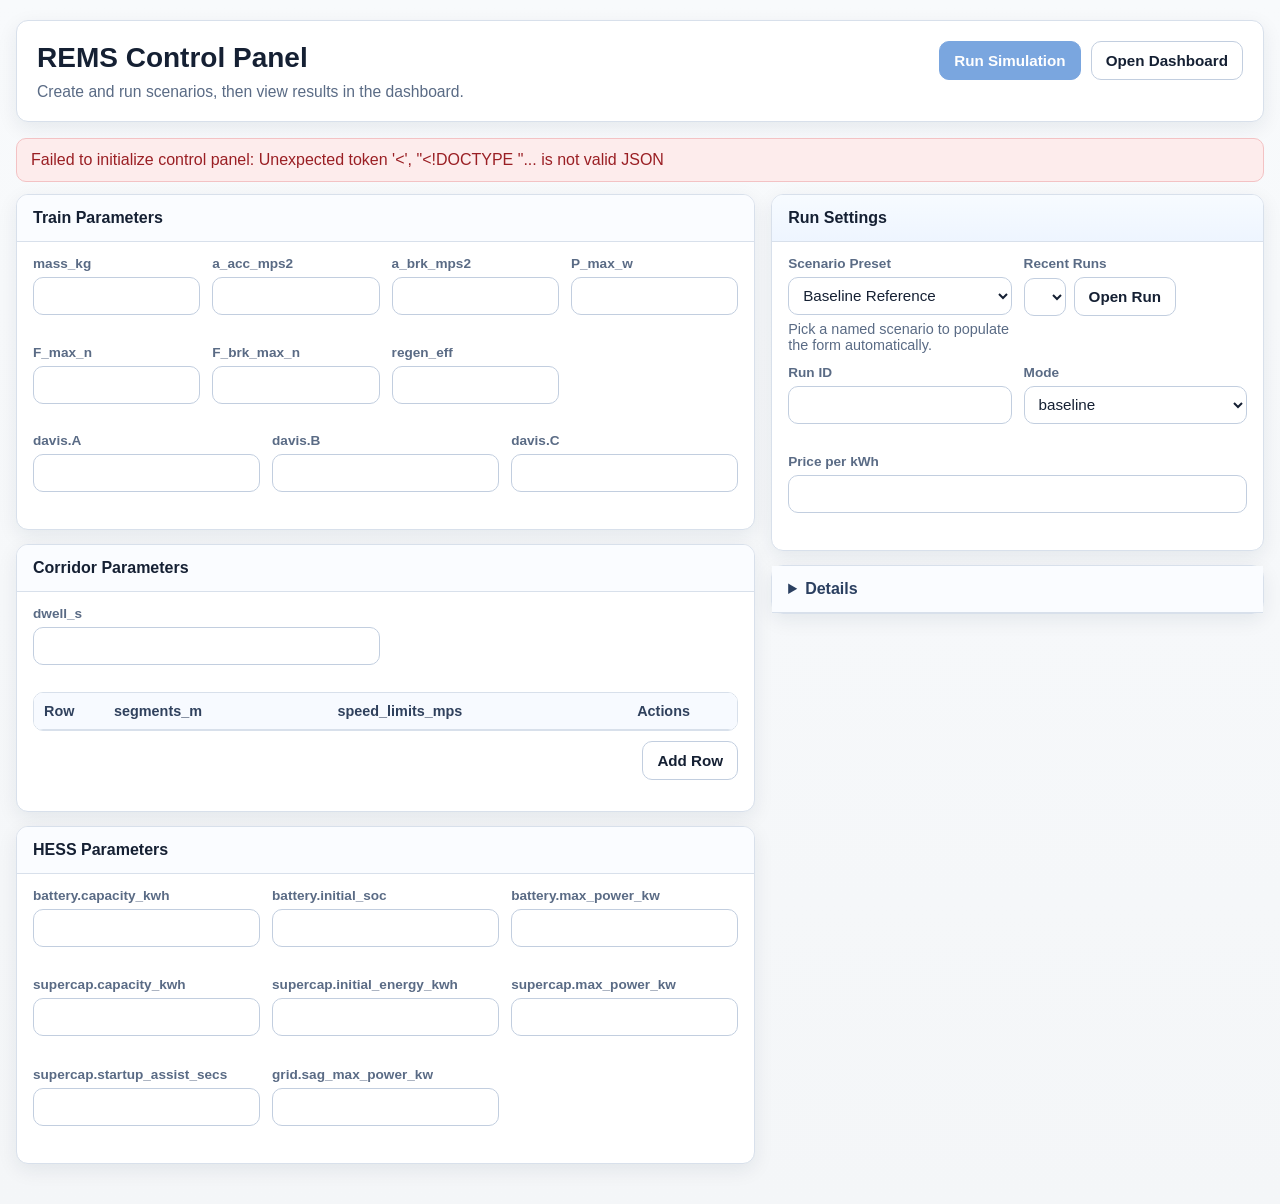
==== commit 8d2ffe1f: "Control Panel and Scenarios optimization" ====
--- a/data_layer/static/control.html
+++ b/data_layer/static/control.html
@@ -7,7 +7,7 @@
   <style>
     :root { --bg:#f4f6f8; --surface:#fff; --text:#152033; --muted:#5a6b85; --line:#d8e0eb; --line-strong:#c2cedf; --brand:#0f5ec6; --brand-strong:#0a49a1; --danger:#b4232a; --success-bg:#e8f8ef; --success-text:#0a6a33; --error-bg:#fdecec; --error-text:#9a1f24; --shadow:0 6px 20px rgba(19,35,62,.08); --radius:12px; }
     *{box-sizing:border-box} body{margin:0;font-family:"Segoe UI","Helvetica Neue",Arial,sans-serif;background:linear-gradient(180deg,#f8fafc 0%,var(--bg) 100%);color:var(--text)}
-    .container{max-width:1160px;margin:28px auto 48px;padding:0 16px}
+    .container{width:min(1880px,calc(100vw - 32px));max-width:none;margin:20px auto 40px;padding:0}
     .page-header{background:var(--surface);border:1px solid var(--line);border-radius:var(--radius);box-shadow:var(--shadow);padding:20px;margin-bottom:16px;display:flex;justify-content:space-between;gap:16px;align-items:flex-start;flex-wrap:wrap}
     h1{margin:0;font-size:1.75rem;line-height:1.2}.subtitle{margin:8px 0 0;color:var(--muted);font-size:.98rem}
     .header-actions{display:flex;gap:10px;flex-wrap:wrap}
@@ -23,6 +23,14 @@
     .success-chip{background:#fff;border:1px solid #b5e6c9;border-radius:10px;padding:8px 10px}
     .success-chip .label{display:block;font-size:.75rem;color:#466c55;text-transform:uppercase;letter-spacing:.04em}
     .success-chip .value{display:block;margin-top:3px;font-size:.95rem;font-weight:700;color:var(--text)}
+    .workspace-grid{display:grid;gap:16px;grid-template-columns:minmax(0,3fr) minmax(420px,2fr);align-items:start}
+    .column-stack{display:grid;gap:14px;align-content:start;min-width:0}
+    .column-stack .card,.column-stack details{margin:0}
+    .side-column{position:sticky;top:16px}
+    .side-column .grid-3{grid-template-columns:repeat(2,minmax(0,1fr))}
+    .control-card .grid-3 .field:last-child{grid-column:1 / -1}
+    .control-card{border-color:#bfd0ea;box-shadow:0 10px 28px rgba(15,94,198,.08)}
+    .control-card .card-head{background:linear-gradient(180deg,#f7fbff 0%,#eef5ff 100%)}
     .analysis-card{display:none}
     .analysis-card.show{display:block}
     .tem-summary-box{min-height:104px;border:1px solid var(--line);border-radius:10px;background:#f8fbff;padding:12px 14px;color:#30415d;line-height:1.5}
@@ -38,10 +46,16 @@
     th{background:#f7faff;color:#30415d;font-weight:700} tr:last-child td{border-bottom:none}
     .row-actions{display:flex;gap:8px;align-items:center;justify-content:flex-end;margin-top:10px}
     .inline-row{display:flex;gap:8px;align-items:end;flex-wrap:wrap}.status-muted{color:var(--muted);font-size:.9rem}
+    .details-panel{margin:0;border:1px solid var(--line);border-radius:var(--radius);background:var(--surface);box-shadow:var(--shadow);padding:0}
+    .details-panel summary{padding:14px 16px;background:#fafcff;border-bottom:1px solid var(--line)}
+    .details-panel[open] summary{margin-bottom:0}
+    .details-panel pre{margin:0;padding:14px 16px 16px}
     details{margin-top:10px;border:1px solid var(--line);border-radius:10px;background:#f8fbff;padding:8px 10px}
     summary{cursor:pointer;font-weight:700;color:#2a3f60}
     pre{margin:10px 0 0;padding:10px;border-radius:8px;background:#0f172a;color:#d8e3ff;overflow:auto;max-height:280px;font-family:Consolas,"Courier New",monospace;font-size:.83rem}
-    @media (max-width:1020px){.grid-4{grid-template-columns:repeat(2,minmax(0,1fr))}.grid-3{grid-template-columns:repeat(2,minmax(0,1fr))}}
+    @media (max-width:1400px){.workspace-grid{grid-template-columns:minmax(0,3fr) minmax(380px,2fr)}}
+    @media (max-width:1180px){.container{width:min(100%,calc(100vw - 28px))}.workspace-grid{grid-template-columns:minmax(0,1.2fr) minmax(320px,.9fr)}}
+    @media (max-width:1020px){.workspace-grid{grid-template-columns:1fr}.side-column{position:static}.grid-4{grid-template-columns:repeat(2,minmax(0,1fr))}.grid-3{grid-template-columns:repeat(2,minmax(0,1fr))}}
     @media (max-width:700px){.grid-4,.grid-3,.grid-2{grid-template-columns:1fr}.page-header{padding:16px}.card-body{padding:12px}.btn{width:100%}.header-actions{width:100%}}
   </style>
 </head>
@@ -69,154 +83,163 @@
 
     <div id="errorBanner" class="banner banner-error"></div>
 
-    <section id="emsSection" class="card analysis-card">
-      <div class="card-head">EMS Summary</div>
-      <div class="card-body">
-        <div id="emsRunContext" class="status-muted">Run a scenario or select a recent run to view EMS behavior.</div>
-        <div id="emsSummaryMeta" class="success-meta"></div>
-        <div class="grid-2" style="margin-top:12px;">
-          <div class="tem-summary-box">
-            <strong>Mode Description</strong>
-            <div id="emsModeDescription">EMS behavior will appear here after you run or select a scenario.</div>
-          </div>
-          <div class="tem-summary-box">
-            <strong>Current Power Source</strong>
-            <div id="emsPowerSourceSummary">Power-source behavior will update from the selected run.</div>
-          </div>
-        </div>
-      </div>
-    </section>
-
-    <section id="temSection" class="card analysis-card">
-      <div class="card-head">TEM Analysis</div>
-      <div class="card-body">
-        <div class="grid-2" style="margin-bottom:12px;">
-          <div>
-            <div id="temRunContext" class="status-muted">Run a scenario or select a recent run to analyze it with TEM.</div>
-          </div>
-          <div class="status-muted" id="temActionHint">TEM reads completed simulator outputs and writes a post-run analysis artifact.</div>
-        </div>
-        <div class="grid-2" style="margin-bottom:12px;">
-          <div class="field">
-            <label for="temBaselineRun">Baseline Comparison Run</label>
-            <select id="temBaselineRun"></select>
-            <div class="status-muted">Optional. Choose a completed baseline run to calculate savings.</div>
-          </div>
-          <div class="field">
-            <label>&nbsp;</label>
-            <button id="runTemBtn" class="btn btn-primary" type="button">Run TEM Analysis</button>
-          </div>
-        </div>
-        <div id="temMessage" class="banner"></div>
-        <div id="temResultBlock">
-          <div id="temSummaryMeta" class="success-meta"></div>
-          <div class="grid-2" style="margin-top:12px;">
-            <div class="tem-summary-box">
-              <strong>Recommendation Summary</strong>
-              <div id="temRecommendation">Run TEM analysis to generate a recommendation summary for the selected run.</div>
+    <div class="workspace-grid">
+      <div class="column-stack main-column">
+        <section class="card">
+          <div class="card-head">Train Parameters</div>
+          <div class="card-body">
+            <div class="grid-4">
+              <div class="field"><label for="train_mass_kg">mass_kg</label><input id="train_mass_kg" type="number" data-path="train.mass_kg"><div id="err-train.mass_kg" class="field-error"></div></div>
+              <div class="field"><label for="train_a_acc">a_acc_mps2</label><input id="train_a_acc" type="number" data-path="train.a_acc_mps2"><div id="err-train.a_acc_mps2" class="field-error"></div></div>
+              <div class="field"><label for="train_a_brk">a_brk_mps2</label><input id="train_a_brk" type="number" data-path="train.a_brk_mps2"><div id="err-train.a_brk_mps2" class="field-error"></div></div>
+              <div class="field"><label for="train_pmax">P_max_w</label><input id="train_pmax" type="number" data-path="train.P_max_w"><div id="err-train.P_max_w" class="field-error"></div></div>
+              <div class="field"><label for="train_fmax">F_max_n</label><input id="train_fmax" type="number" data-path="train.F_max_n"><div id="err-train.F_max_n" class="field-error"></div></div>
+              <div class="field"><label for="train_fbrk">F_brk_max_n</label><input id="train_fbrk" type="number" data-path="train.F_brk_max_n"><div id="err-train.F_brk_max_n" class="field-error"></div></div>
+              <div class="field"><label for="train_regen_eff">regen_eff</label><input id="train_regen_eff" type="number" step="0.0001" min="0" max="1" data-path="train.regen_eff"><div id="err-train.regen_eff" class="field-error"></div></div>
             </div>
-            <div class="tem-summary-box">
-              <strong>Charge and Discharge Strategy</strong>
-              <div id="temStrategy">TEM summarizes an offline storage strategy from completed simulator outputs.</div>
+            <div class="grid-3" style="margin-top:10px;">
+              <div class="field"><label for="train_davis_a">davis.A</label><input id="train_davis_a" type="number" data-path="train.davis.A"><div id="err-train.davis.A" class="field-error"></div></div>
+              <div class="field"><label for="train_davis_b">davis.B</label><input id="train_davis_b" type="number" data-path="train.davis.B"><div id="err-train.davis.B" class="field-error"></div></div>
+              <div class="field"><label for="train_davis_c">davis.C</label><input id="train_davis_c" type="number" data-path="train.davis.C"><div id="err-train.davis.C" class="field-error"></div></div>
             </div>
           </div>
-        </div>
+        </section>
+
+        <section class="card">
+          <div class="card-head">Corridor Parameters</div>
+          <div class="card-body">
+            <div class="grid-2">
+              <div class="field"><label for="corridor_dwell_s">dwell_s</label><input id="corridor_dwell_s" type="number" data-path="corridor.dwell_s"><div id="err-corridor.dwell_s" class="field-error"></div></div>
+            </div>
+            <div class="table-wrap">
+              <table>
+                <thead><tr><th style="width:70px;">Row</th><th>segments_m</th><th>speed_limits_mps</th><th style="width:110px;">Actions</th></tr></thead>
+                <tbody id="corridorTableBody"></tbody>
+              </table>
+            </div>
+            <div class="row-actions"><button id="addCorridorRowBtn" class="btn btn-secondary" type="button">Add Row</button></div>
+            <div id="err-corridor.rows" class="field-error"></div>
+          </div>
+        </section>
+
+        <section class="card">
+          <div class="card-head">HESS Parameters</div>
+          <div class="card-body">
+            <div class="grid-3">
+              <div class="field"><label for="batt_capacity_kwh">battery.capacity_kwh</label><input id="batt_capacity_kwh" type="number" data-path="hess.battery.capacity_kwh"><div id="err-hess.battery.capacity_kwh" class="field-error"></div></div>
+              <div class="field"><label for="batt_initial_soc">battery.initial_soc</label><input id="batt_initial_soc" type="number" step="0.0001" min="0" max="1" data-path="hess.battery.initial_soc"><div id="err-hess.battery.initial_soc" class="field-error"></div></div>
+              <div class="field"><label for="batt_max_power_kw">battery.max_power_kw</label><input id="batt_max_power_kw" type="number" data-path="hess.battery.max_power_kw"><div id="err-hess.battery.max_power_kw" class="field-error"></div></div>
+              <div class="field"><label for="sc_capacity_kwh">supercap.capacity_kwh</label><input id="sc_capacity_kwh" type="number" data-path="hess.supercap.capacity_kwh"><div id="err-hess.supercap.capacity_kwh" class="field-error"></div></div>
+              <div class="field"><label for="sc_initial_energy_kwh">supercap.initial_energy_kwh</label><input id="sc_initial_energy_kwh" type="number" data-path="hess.supercap.initial_energy_kwh"><div id="err-hess.supercap.initial_energy_kwh" class="field-error"></div></div>
+              <div class="field"><label for="sc_max_power_kw">supercap.max_power_kw</label><input id="sc_max_power_kw" type="number" data-path="hess.supercap.max_power_kw"><div id="err-hess.supercap.max_power_kw" class="field-error"></div></div>
+              <div class="field"><label for="sc_startup_assist_secs">supercap.startup_assist_secs</label><input id="sc_startup_assist_secs" type="number" data-path="hess.supercap.startup_assist_secs"><div id="err-hess.supercap.startup_assist_secs" class="field-error"></div></div>
+              <div class="field"><label for="grid_sag_max_power_kw">grid.sag_max_power_kw</label><input id="grid_sag_max_power_kw" type="number" data-path="hess.grid.sag_max_power_kw"><div id="err-hess.grid.sag_max_power_kw" class="field-error"></div></div>
+            </div>
+          </div>
+        </section>
       </div>
-    </section>
-
-    <section class="card">
-      <div class="card-head">Run Settings</div>
-      <div class="card-body">
-        <div class="grid-2" style="margin-bottom:12px;">
-          <div class="field">
-            <label for="scenarioPreset">Scenario Preset</label>
-            <select id="scenarioPreset"></select>
-            <div class="status-muted">Pick a named scenario to populate the form automatically.</div>
+
+      <aside class="column-stack side-column">
+        <section class="card control-card">
+          <div class="card-head">Run Settings</div>
+          <div class="card-body">
+            <div class="grid-2" style="margin-bottom:12px;">
+              <div class="field">
+                <label for="scenarioPreset">Scenario Preset</label>
+                <select id="scenarioPreset"></select>
+                <div class="status-muted">Pick a named scenario to populate the form automatically.</div>
+              </div>
+              <div class="field">
+                <label for="recentRuns">Recent Runs</label>
+                <div class="inline-row">
+                  <select id="recentRuns"></select>
+                  <button id="openRecentRunBtn" class="btn btn-secondary" type="button">Open Run</button>
+                </div>
+                <div id="recentRunsInfo" class="status-muted"></div>
+                <div id="expoRunsInfo" class="status-muted"></div>
+              </div>
+            </div>
+            <div class="grid-3">
+              <div class="field">
+                <label for="runId">Run ID</label>
+                <input id="runId" type="text" autocomplete="off">
+                <div id="err-run_id" class="field-error"></div>
+              </div>
+              <div class="field">
+                <label for="mode">Mode</label>
+                <select id="mode"><option value="baseline">baseline</option><option value="hess">hess</option></select>
+                <div class="field-error"></div>
+              </div>
+              <div class="field">
+                <label for="pricePerKwh">Price per kWh</label>
+                <input id="pricePerKwh" type="number" step="0.0001" min="0">
+                <div id="err-pricing.grid_price_per_kwh" class="field-error"></div>
+              </div>
+            </div>
           </div>
-          <div class="field">
-            <label for="recentRuns">Recent Runs</label>
-            <div class="inline-row">
-              <select id="recentRuns"></select>
-              <button id="openRecentRunBtn" class="btn btn-secondary" type="button">Open Run</button>
+        </section>
+
+        <section id="emsSection" class="card analysis-card">
+          <div class="card-head">EMS Summary</div>
+          <div class="card-body">
+            <div id="emsRunContext" class="status-muted">Run a scenario or select a recent run to view EMS behavior.</div>
+            <div id="emsSummaryMeta" class="success-meta"></div>
+            <div class="grid-2" style="margin-top:12px;">
+              <div class="tem-summary-box">
+                <strong>Mode Description</strong>
+                <div id="emsModeDescription">EMS behavior will appear here after you run or select a scenario.</div>
+              </div>
+              <div class="tem-summary-box">
+                <strong>Current Power Source</strong>
+                <div id="emsPowerSourceSummary">Power-source behavior will update from the selected run.</div>
+              </div>
             </div>
-            <div id="recentRunsInfo" class="status-muted"></div>
-            <div id="expoRunsInfo" class="status-muted"></div>
           </div>
-        </div>
-        <div class="grid-3">
-          <div class="field">
-            <label for="runId">Run ID</label>
-            <input id="runId" type="text" autocomplete="off">
-            <div id="err-run_id" class="field-error"></div>
+        </section>
+
+        <section id="temSection" class="card analysis-card">
+          <div class="card-head">TEM Analysis</div>
+          <div class="card-body">
+            <div class="grid-2" style="margin-bottom:12px;">
+              <div>
+                <div id="temRunContext" class="status-muted">Run a scenario or select a recent run to analyze it with TEM.</div>
+              </div>
+              <div class="status-muted" id="temActionHint">TEM reads completed simulator outputs and writes a post-run analysis artifact.</div>
+            </div>
+            <div class="grid-2" style="margin-bottom:12px;">
+              <div class="field">
+                <label for="temBaselineRun">Baseline Comparison Run</label>
+                <select id="temBaselineRun"></select>
+                <div class="status-muted">Optional. Choose a completed baseline run to calculate savings.</div>
+              </div>
+              <div class="field">
+                <label>&nbsp;</label>
+                <button id="runTemBtn" class="btn btn-primary" type="button">Run TEM Analysis</button>
+              </div>
+            </div>
+            <div id="temMessage" class="banner"></div>
+            <div id="temResultBlock">
+              <div id="temSummaryMeta" class="success-meta"></div>
+              <div class="grid-2" style="margin-top:12px;">
+                <div class="tem-summary-box">
+                  <strong>Recommendation Summary</strong>
+                  <div id="temRecommendation">Run TEM analysis to generate a recommendation summary for the selected run.</div>
+                </div>
+                <div class="tem-summary-box">
+                  <strong>Charge and Discharge Strategy</strong>
+                  <div id="temStrategy">TEM summarizes an offline storage strategy from completed simulator outputs.</div>
+                </div>
+              </div>
+            </div>
           </div>
-          <div class="field">
-            <label for="mode">Mode</label>
-            <select id="mode"><option value="baseline">baseline</option><option value="hess">hess</option></select>
-            <div class="field-error"></div>
-          </div>
-          <div class="field">
-            <label for="pricePerKwh">Price per kWh</label>
-            <input id="pricePerKwh" type="number" step="0.0001" min="0">
-            <div id="err-pricing.grid_price_per_kwh" class="field-error"></div>
-          </div>
-        </div>
-      </div>
-    </section>
-
-    <section class="card">
-      <div class="card-head">Train Parameters</div>
-      <div class="card-body">
-        <div class="grid-4">
-          <div class="field"><label for="train_mass_kg">mass_kg</label><input id="train_mass_kg" type="number" data-path="train.mass_kg"><div id="err-train.mass_kg" class="field-error"></div></div>
-          <div class="field"><label for="train_a_acc">a_acc_mps2</label><input id="train_a_acc" type="number" data-path="train.a_acc_mps2"><div id="err-train.a_acc_mps2" class="field-error"></div></div>
-          <div class="field"><label for="train_a_brk">a_brk_mps2</label><input id="train_a_brk" type="number" data-path="train.a_brk_mps2"><div id="err-train.a_brk_mps2" class="field-error"></div></div>
-          <div class="field"><label for="train_pmax">P_max_w</label><input id="train_pmax" type="number" data-path="train.P_max_w"><div id="err-train.P_max_w" class="field-error"></div></div>
-          <div class="field"><label for="train_fmax">F_max_n</label><input id="train_fmax" type="number" data-path="train.F_max_n"><div id="err-train.F_max_n" class="field-error"></div></div>
-          <div class="field"><label for="train_fbrk">F_brk_max_n</label><input id="train_fbrk" type="number" data-path="train.F_brk_max_n"><div id="err-train.F_brk_max_n" class="field-error"></div></div>
-          <div class="field"><label for="train_regen_eff">regen_eff</label><input id="train_regen_eff" type="number" step="0.0001" min="0" max="1" data-path="train.regen_eff"><div id="err-train.regen_eff" class="field-error"></div></div>
-        </div>
-        <div class="grid-3" style="margin-top:10px;">
-          <div class="field"><label for="train_davis_a">davis.A</label><input id="train_davis_a" type="number" data-path="train.davis.A"><div id="err-train.davis.A" class="field-error"></div></div>
-          <div class="field"><label for="train_davis_b">davis.B</label><input id="train_davis_b" type="number" data-path="train.davis.B"><div id="err-train.davis.B" class="field-error"></div></div>
-          <div class="field"><label for="train_davis_c">davis.C</label><input id="train_davis_c" type="number" data-path="train.davis.C"><div id="err-train.davis.C" class="field-error"></div></div>
-        </div>
-      </div>
-    </section>
-
-    <section class="card">
-      <div class="card-head">Corridor Parameters</div>
-      <div class="card-body">
-        <div class="grid-2">
-          <div class="field"><label for="corridor_dwell_s">dwell_s</label><input id="corridor_dwell_s" type="number" data-path="corridor.dwell_s"><div id="err-corridor.dwell_s" class="field-error"></div></div>
-        </div>
-        <div class="table-wrap">
-          <table>
-            <thead><tr><th style="width:70px;">Row</th><th>segments_m</th><th>speed_limits_mps</th><th style="width:110px;">Actions</th></tr></thead>
-            <tbody id="corridorTableBody"></tbody>
-          </table>
-        </div>
-        <div class="row-actions"><button id="addCorridorRowBtn" class="btn btn-secondary" type="button">Add Row</button></div>
-        <div id="err-corridor.rows" class="field-error"></div>
-      </div>
-    </section>
-
-    <section class="card">
-      <div class="card-head">HESS Parameters</div>
-      <div class="card-body">
-        <div class="grid-3">
-          <div class="field"><label for="batt_capacity_kwh">battery.capacity_kwh</label><input id="batt_capacity_kwh" type="number" data-path="hess.battery.capacity_kwh"><div id="err-hess.battery.capacity_kwh" class="field-error"></div></div>
-          <div class="field"><label for="batt_initial_soc">battery.initial_soc</label><input id="batt_initial_soc" type="number" step="0.0001" min="0" max="1" data-path="hess.battery.initial_soc"><div id="err-hess.battery.initial_soc" class="field-error"></div></div>
-          <div class="field"><label for="batt_max_power_kw">battery.max_power_kw</label><input id="batt_max_power_kw" type="number" data-path="hess.battery.max_power_kw"><div id="err-hess.battery.max_power_kw" class="field-error"></div></div>
-          <div class="field"><label for="sc_capacity_kwh">supercap.capacity_kwh</label><input id="sc_capacity_kwh" type="number" data-path="hess.supercap.capacity_kwh"><div id="err-hess.supercap.capacity_kwh" class="field-error"></div></div>
-          <div class="field"><label for="sc_initial_energy_kwh">supercap.initial_energy_kwh</label><input id="sc_initial_energy_kwh" type="number" data-path="hess.supercap.initial_energy_kwh"><div id="err-hess.supercap.initial_energy_kwh" class="field-error"></div></div>
-          <div class="field"><label for="sc_max_power_kw">supercap.max_power_kw</label><input id="sc_max_power_kw" type="number" data-path="hess.supercap.max_power_kw"><div id="err-hess.supercap.max_power_kw" class="field-error"></div></div>
-          <div class="field"><label for="sc_startup_assist_secs">supercap.startup_assist_secs</label><input id="sc_startup_assist_secs" type="number" data-path="hess.supercap.startup_assist_secs"><div id="err-hess.supercap.startup_assist_secs" class="field-error"></div></div>
-          <div class="field"><label for="grid_sag_max_power_kw">grid.sag_max_power_kw</label><input id="grid_sag_max_power_kw" type="number" data-path="hess.grid.sag_max_power_kw"><div id="err-hess.grid.sag_max_power_kw" class="field-error"></div></div>
-        </div>
-      </div>
-    </section>
-
-    <details id="detailsBlock"><summary>Details</summary><pre id="detailsPre">{}</pre></details>
+        </section>
+
+        <details id="detailsBlock" class="details-panel">
+          <summary>Details</summary>
+          <pre id="detailsPre">{}</pre>
+        </details>
+      </aside>
+    </div>
   </div>
   <script>
     const runIdRe = /^[A-Za-z0-9_-]+$/;
@@ -307,7 +330,7 @@
       "High Price Period": {
         mode: "hess",
         apply: (cfg) => {
-          cfg.pricing.grid_price_per_kwh = Math.max(0.25, Number((cfg.pricing.grid_price_per_kwh + 0.25).toFixed(4)));
+          cfg.pricing.grid_price_per_kwh = Math.max(0.5, Number((cfg.pricing.grid_price_per_kwh + 0.25).toFixed(4)));
           return cfg;
         }
       }
@@ -338,7 +361,7 @@
       if (!cfg.pricing || typeof cfg.pricing !== "object") cfg.pricing = {};
       if (!Array.isArray(cfg.corridor.segments_m)) cfg.corridor.segments_m = [];
       if (!Array.isArray(cfg.corridor.speed_limits_mps)) cfg.corridor.speed_limits_mps = [];
-      if (!isFiniteNumber(cfg.pricing.grid_price_per_kwh)) cfg.pricing.grid_price_per_kwh = 0.0;
+      if (!isFiniteNumber(cfg.pricing.grid_price_per_kwh)) cfg.pricing.grid_price_per_kwh = 0.25;
       return cfg;
     }
     function formatPricePerKwh(value) {
@@ -348,6 +371,10 @@
     function formatMetric(value, digits = 4) {
       if (!isFiniteNumber(value)) return "n/a";
       return Number(value).toFixed(digits).replace(/0+$/, "").replace(/\.$/, "");
+    }
+    function formatCurrency(value, digits = 4) {
+      if (!isFiniteNumber(value)) return "n/a";
+      return `$${formatMetric(value, digits)}`;
     }
     function formatPercentFromFraction(value, digits = 1) {
       if (!isFiniteNumber(value)) return "n/a";
@@ -599,8 +626,8 @@
       if (state.currentTemArtifact) {
         renderMetaChips(temSummaryMeta, [
           ["TEM status", state.currentTemArtifact.status || "n/a"],
-          ["total cost", formatMetric(state.currentTemArtifact.total_cost)],
-          ["savings vs baseline", formatMetric(state.currentTemArtifact.savings_total_vs_baseline)],
+          ["total cost", formatCurrency(state.currentTemArtifact.total_cost)],
+          ["savings vs baseline", formatCurrency(state.currentTemArtifact.savings_total_vs_baseline)],
           ["baseline run", state.currentTemArtifact.baseline_run_id || "not provided"]
         ]);
         temRecommendation.textContent = state.currentTemArtifact.recommendation_summary || "n/a";
